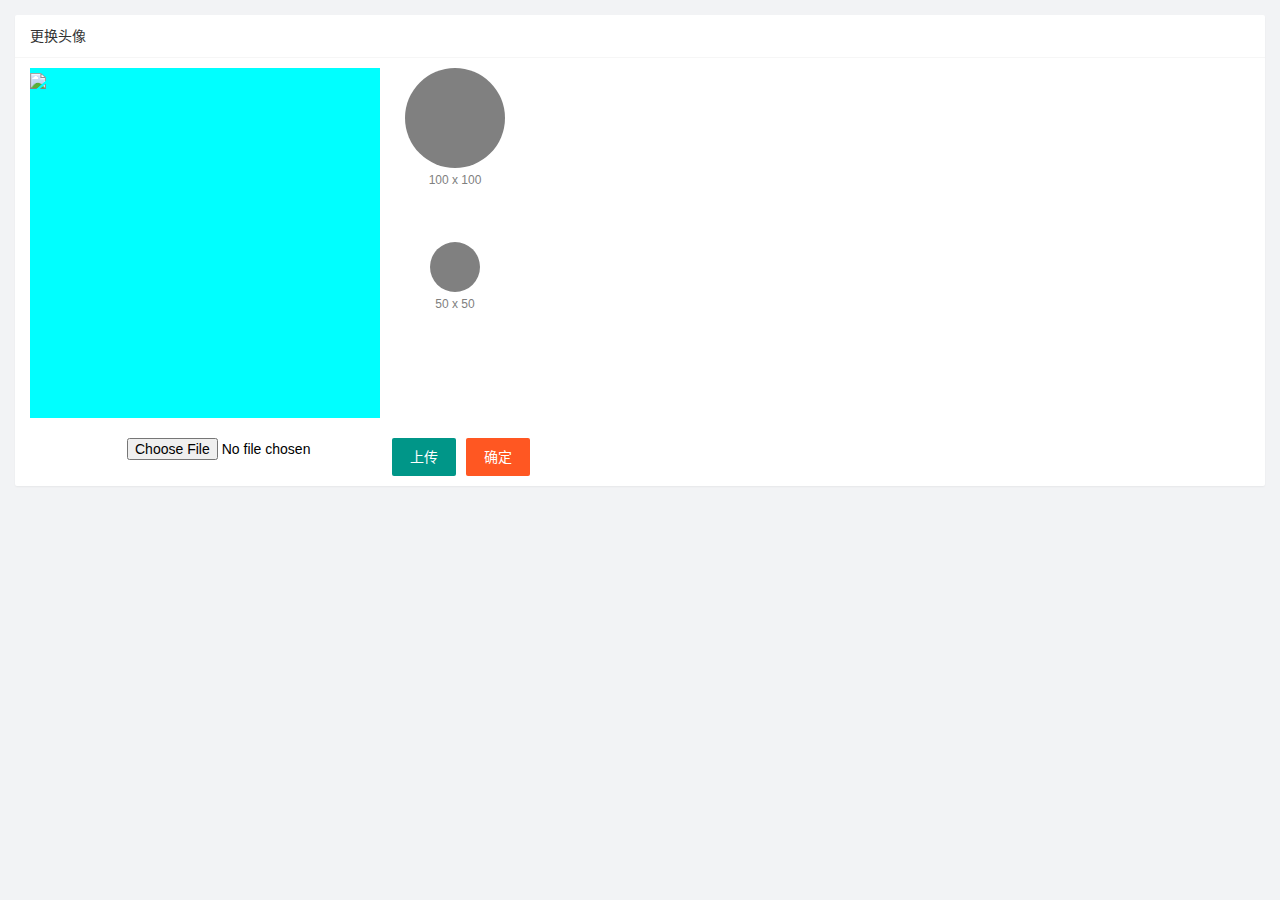
==== user/user_avatar.html @ 334350f1 "个人中心完成" ====
<!DOCTYPE html>
<html lang="zh-CN">

<head>
    <meta charset="UTF-8">
    <meta name="viewport" content="width=device-width, initial-scale=1.0">
    <title>Document</title>
    <link rel="stylesheet" href="/assets/lib/cropper/cropper.css" />
    <link rel="stylesheet" href="/assets/lib/layui/css/layui.css">
    <link rel="stylesheet" href="/assets/css/user/user_avatar.css">
</head>

<body>
    <div class="layui-card">
        <div class="layui-card-header">更换头像</div>
        <div class="layui-card-body">
            <!-- 第一行的图片裁剪和预览区域 -->
            <div class="row1">
                <!-- 图片裁剪区域 -->
                <div class="cropper-box">
                    <!-- 这个 img 标签很重要，将来会把它初始化为裁剪区域 -->
                    <img id="image" src="newImgURL" />
                </div>
                <!-- 图片的预览区域 -->
                <div class="preview-box">
                    <div>
                        <!-- 宽高为 100px 的预览区域 -->
                        <div class="img-preview w100"></div>
                        <p class="size">100 x 100</p>
                    </div>
                    <div>
                        <!-- 宽高为 50px 的预览区域 -->
                        <div class="img-preview w50"></div>
                        <p class="size">50 x 50</p>
                    </div>
                </div>
            </div>

            <!-- 第二行的按钮区域 -->
            <div class="row2">
                <!--  -->
                <input type="file" id='file' accept="image/png,image/jpeg">
                <button id="btnChooseImage" type="button" class="layui-btn">上传</button>
                <button id="btnUpload" type="button" class="layui-btn layui-btn-danger">确定</button>
            </div>
        </div>
    </div>
</body>
<script src="/assets/lib/layui/layui.all.js"></script>
<script src="/assets/lib/jquery.js"></script>
<script src="/assets/lib/cropper/Cropper.js"></script>
<script src="/assets/lib/cropper/jquery-cropper.js"></script>
<script src="/assets/js/baseAPI.js"></script>
<script src="/assets/js/user/user_avatar.js"></script>

</html>
---- assets/lib/cropper/cropper.css ----
/*!
 * Cropper.js v1.5.6
 * https://fengyuanchen.github.io/cropperjs
 *
 * Copyright 2015-present Chen Fengyuan
 * Released under the MIT license
 *
 * Date: 2019-10-04T04:33:44.164Z
 */

.cropper-container {
  direction: ltr;
  font-size: 0;
  line-height: 0;
  position: relative;
  -ms-touch-action: none;
  touch-action: none;
  -webkit-user-select: none;
  -moz-user-select: none;
  -ms-user-select: none;
  user-select: none;
}

.cropper-container img {
  display: block;
  height: 100%;
  image-orientation: 0deg;
  max-height: none !important;
  max-width: none !important;
  min-height: 0 !important;
  min-width: 0 !important;
  width: 100%;
}

.cropper-wrap-box,
.cropper-canvas,
.cropper-drag-box,
.cropper-crop-box,
.cropper-modal {
  bottom: 0;
  left: 0;
  position: absolute;
  right: 0;
  top: 0;
}

.cropper-wrap-box,
.cropper-canvas {
  overflow: hidden;
}

.cropper-drag-box {
  background-color: #fff;
  opacity: 0;
}

.cropper-modal {
  background-color: #000;
  opacity: 0.5;
}

.cropper-view-box {
  display: block;
  height: 100%;
  outline: 1px solid #39f;
  outline-color: rgba(51, 153, 255, 0.75);
  overflow: hidden;
  width: 100%;
}

.cropper-dashed {
  border: 0 dashed #eee;
  display: block;
  opacity: 0.5;
  position: absolute;
}

.cropper-dashed.dashed-h {
  border-bottom-width: 1px;
  border-top-width: 1px;
  height: calc(100% / 3);
  left: 0;
  top: calc(100% / 3);
  width: 100%;
}

.cropper-dashed.dashed-v {
  border-left-width: 1px;
  border-right-width: 1px;
  height: 100%;
  left: calc(100% / 3);
  top: 0;
  width: calc(100% / 3);
}

.cropper-center {
  display: block;
  height: 0;
  left: 50%;
  opacity: 0.75;
  position: absolute;
  top: 50%;
  width: 0;
}

.cropper-center::before,
.cropper-center::after {
  background-color: #eee;
  content: ' ';
  display: block;
  position: absolute;
}

.cropper-center::before {
  height: 1px;
  left: -3px;
  top: 0;
  width: 7px;
}

.cropper-center::after {
  height: 7px;
  left: 0;
  top: -3px;
  width: 1px;
}

.cropper-face,
.cropper-line,
.cropper-point {
  display: block;
  height: 100%;
  opacity: 0.1;
  position: absolute;
  width: 100%;
}

.cropper-face {
  background-color: #fff;
  left: 0;
  top: 0;
}

.cropper-line {
  background-color: #39f;
}

.cropper-line.line-e {
  cursor: ew-resize;
  right: -3px;
  top: 0;
  width: 5px;
}

.cropper-line.line-n {
  cursor: ns-resize;
  height: 5px;
  left: 0;
  top: -3px;
}

.cropper-line.line-w {
  cursor: ew-resize;
  left: -3px;
  top: 0;
  width: 5px;
}

.cropper-line.line-s {
  bottom: -3px;
  cursor: ns-resize;
  height: 5px;
  left: 0;
}

.cropper-point {
  background-color: #39f;
  height: 5px;
  opacity: 0.75;
  width: 5px;
}

.cropper-point.point-e {
  cursor: ew-resize;
  margin-top: -3px;
  right: -3px;
  top: 50%;
}

.cropper-point.point-n {
  cursor: ns-resize;
  left: 50%;
  margin-left: -3px;
  top: -3px;
}

.cropper-point.point-w {
  cursor: ew-resize;
  left: -3px;
  margin-top: -3px;
  top: 50%;
}

.cropper-point.point-s {
  bottom: -3px;
  cursor: s-resize;
  left: 50%;
  margin-left: -3px;
}

.cropper-point.point-ne {
  cursor: nesw-resize;
  right: -3px;
  top: -3px;
}

.cropper-point.point-nw {
  cursor: nwse-resize;
  left: -3px;
  top: -3px;
}

.cropper-point.point-sw {
  bottom: -3px;
  cursor: nesw-resize;
  left: -3px;
}

.cropper-point.point-se {
  bottom: -3px;
  cursor: nwse-resize;
  height: 20px;
  opacity: 1;
  right: -3px;
  width: 20px;
}

@media (min-width: 768px) {
  .cropper-point.point-se {
    height: 15px;
    width: 15px;
  }
}

@media (min-width: 992px) {
  .cropper-point.point-se {
    height: 10px;
    width: 10px;
  }
}

@media (min-width: 1200px) {
  .cropper-point.point-se {
    height: 5px;
    opacity: 0.75;
    width: 5px;
  }
}

.cropper-point.point-se::before {
  background-color: #39f;
  bottom: -50%;
  content: ' ';
  display: block;
  height: 200%;
  opacity: 0;
  position: absolute;
  right: -50%;
  width: 200%;
}

.cropper-invisible {
  opacity: 0;
}

.cropper-bg {
  background-image: url('[data-uri]');
}

.cropper-hide {
  display: block;
  height: 0;
  position: absolute;
  width: 0;
}

.cropper-hidden {
  display: none !important;
}

.cropper-move {
  cursor: move;
}

.cropper-crop {
  cursor: crosshair;
}

.cropper-disabled .cropper-drag-box,
.cropper-disabled .cropper-face,
.cropper-disabled .cropper-line,
.cropper-disabled .cropper-point {
  cursor: not-allowed;
}
---- assets/lib/layui/css/layui.css ----
/** layui-v2.5.5 MIT License By https://www.layui.com */
 .layui-inline,img{display:inline-block;vertical-align:middle}h1,h2,h3,h4,h5,h6{font-weight:400}.layui-edge,.layui-header,.layui-inline,.layui-main{position:relative}.layui-body,.layui-edge,.layui-elip{overflow:hidden}.layui-btn,.layui-edge,.layui-inline,img{vertical-align:middle}.layui-btn,.layui-disabled,.layui-icon,.layui-unselect{-moz-user-select:none;-webkit-user-select:none;-ms-user-select:none}.layui-elip,.layui-form-checkbox span,.layui-form-pane .layui-form-label{text-overflow:ellipsis;white-space:nowrap}.layui-breadcrumb,.layui-tree-btnGroup{visibility:hidden}blockquote,body,button,dd,div,dl,dt,form,h1,h2,h3,h4,h5,h6,input,li,ol,p,pre,td,textarea,th,ul{margin:0;padding:0;-webkit-tap-highlight-color:rgba(0,0,0,0)}a:active,a:hover{outline:0}img{border:none}li{list-style:none}table{border-collapse:collapse;border-spacing:0}h4,h5,h6{font-size:100%}button,input,optgroup,option,select,textarea{font-family:inherit;font-size:inherit;font-style:inherit;font-weight:inherit;outline:0}pre{white-space:pre-wrap;white-space:-moz-pre-wrap;white-space:-pre-wrap;white-space:-o-pre-wrap;word-wrap:break-word}body{line-height:24px;font:14px Helvetica Neue,Helvetica,PingFang SC,Tahoma,Arial,sans-serif}hr{height:1px;margin:10px 0;border:0;clear:both}a{color:#333;text-decoration:none}a:hover{color:#777}a cite{font-style:normal;*cursor:pointer}.layui-border-box,.layui-border-box *{box-sizing:border-box}.layui-box,.layui-box *{box-sizing:content-box}.layui-clear{clear:both;*zoom:1}.layui-clear:after{content:'\20';clear:both;*zoom:1;display:block;height:0}.layui-inline{*display:inline;*zoom:1}.layui-edge{display:inline-block;width:0;height:0;border-width:6px;border-style:dashed;border-color:transparent}.layui-edge-top{top:-4px;border-bottom-color:#999;border-bottom-style:solid}.layui-edge-right{border-left-color:#999;border-left-style:solid}.layui-edge-bottom{top:2px;border-top-color:#999;border-top-style:solid}.layui-edge-left{border-right-color:#999;border-right-style:solid}.layui-disabled,.layui-disabled:hover{color:#d2d2d2!important;cursor:not-allowed!important}.layui-circle{border-radius:100%}.layui-show{display:block!important}.layui-hide{display:none!important}@font-face{font-family:layui-icon;src:url(../font/iconfont.eot?v=250);src:url(../font/iconfont.eot?v=250#iefix) format('embedded-opentype'),url(../font/iconfont.woff2?v=250) format('woff2'),url(../font/iconfont.woff?v=250) format('woff'),url(../font/iconfont.ttf?v=250) format('truetype'),url(../font/iconfont.svg?v=250#layui-icon) format('svg')}.layui-icon{font-family:layui-icon!important;font-size:16px;font-style:normal;-webkit-font-smoothing:antialiased;-moz-osx-font-smoothing:grayscale}.layui-icon-reply-fill:before{content:"\e611"}.layui-icon-set-fill:before{content:"\e614"}.layui-icon-menu-fill:before{content:"\e60f"}.layui-icon-search:before{content:"\e615"}.layui-icon-share:before{content:"\e641"}.layui-icon-set-sm:before{content:"\e620"}.layui-icon-engine:before{content:"\e628"}.layui-icon-close:before{content:"\1006"}.layui-icon-close-fill:before{content:"\1007"}.layui-icon-chart-screen:before{content:"\e629"}.layui-icon-star:before{content:"\e600"}.layui-icon-circle-dot:before{content:"\e617"}.layui-icon-chat:before{content:"\e606"}.layui-icon-release:before{content:"\e609"}.layui-icon-list:before{content:"\e60a"}.layui-icon-chart:before{content:"\e62c"}.layui-icon-ok-circle:before{content:"\1005"}.layui-icon-layim-theme:before{content:"\e61b"}.layui-icon-table:before{content:"\e62d"}.layui-icon-right:before{content:"\e602"}.layui-icon-left:before{content:"\e603"}.layui-icon-cart-simple:before{content:"\e698"}.layui-icon-face-cry:before{content:"\e69c"}.layui-icon-face-smile:before{content:"\e6af"}.layui-icon-survey:before{content:"\e6b2"}.layui-icon-tree:before{content:"\e62e"}.layui-icon-upload-circle:before{content:"\e62f"}.layui-icon-add-circle:before{content:"\e61f"}.layui-icon-download-circle:before{content:"\e601"}.layui-icon-templeate-1:before{content:"\e630"}.layui-icon-util:before{content:"\e631"}.layui-icon-face-surprised:before{content:"\e664"}.layui-icon-edit:before{content:"\e642"}.layui-icon-speaker:before{content:"\e645"}.layui-icon-down:before{content:"\e61a"}.layui-icon-file:before{content:"\e621"}.layui-icon-layouts:before{content:"\e632"}.layui-icon-rate-half:before{content:"\e6c9"}.layui-icon-add-circle-fine:before{content:"\e608"}.layui-icon-prev-circle:before{content:"\e633"}.layui-icon-read:before{content:"\e705"}.layui-icon-404:before{content:"\e61c"}.layui-icon-carousel:before{content:"\e634"}.layui-icon-help:before{content:"\e607"}.layui-icon-code-circle:before{content:"\e635"}.layui-icon-water:before{content:"\e636"}.layui-icon-username:before{content:"\e66f"}.layui-icon-find-fill:before{content:"\e670"}.layui-icon-about:before{content:"\e60b"}.layui-icon-location:before{content:"\e715"}.layui-icon-up:before{content:"\e619"}.layui-icon-pause:before{content:"\e651"}.layui-icon-date:before{content:"\e637"}.layui-icon-layim-uploadfile:before{content:"\e61d"}.layui-icon-delete:before{content:"\e640"}.layui-icon-play:before{content:"\e652"}.layui-icon-top:before{content:"\e604"}.layui-icon-friends:before{content:"\e612"}.layui-icon-refresh-3:before{content:"\e9aa"}.layui-icon-ok:before{content:"\e605"}.layui-icon-layer:before{content:"\e638"}.layui-icon-face-smile-fine:before{content:"\e60c"}.layui-icon-dollar:before{content:"\e659"}.layui-icon-group:before{content:"\e613"}.layui-icon-layim-download:before{content:"\e61e"}.layui-icon-picture-fine:before{content:"\e60d"}.layui-icon-link:before{content:"\e64c"}.layui-icon-diamond:before{content:"\e735"}.layui-icon-log:before{content:"\e60e"}.layui-icon-rate-solid:before{content:"\e67a"}.layui-icon-fonts-del:before{content:"\e64f"}.layui-icon-unlink:before{content:"\e64d"}.layui-icon-fonts-clear:before{content:"\e639"}.layui-icon-triangle-r:before{content:"\e623"}.layui-icon-circle:before{content:"\e63f"}.layui-icon-radio:before{content:"\e643"}.layui-icon-align-center:before{content:"\e647"}.layui-icon-align-right:before{content:"\e648"}.layui-icon-align-left:before{content:"\e649"}.layui-icon-loading-1:before{content:"\e63e"}.layui-icon-return:before{content:"\e65c"}.layui-icon-fonts-strong:before{content:"\e62b"}.layui-icon-upload:before{content:"\e67c"}.layui-icon-dialogue:before{content:"\e63a"}.layui-icon-video:before{content:"\e6ed"}.layui-icon-headset:before{content:"\e6fc"}.layui-icon-cellphone-fine:before{content:"\e63b"}.layui-icon-add-1:before{content:"\e654"}.layui-icon-face-smile-b:before{content:"\e650"}.layui-icon-fonts-html:before{content:"\e64b"}.layui-icon-form:before{content:"\e63c"}.layui-icon-cart:before{content:"\e657"}.layui-icon-camera-fill:before{content:"\e65d"}.layui-icon-tabs:before{content:"\e62a"}.layui-icon-fonts-code:before{content:"\e64e"}.layui-icon-fire:before{content:"\e756"}.layui-icon-set:before{content:"\e716"}.layui-icon-fonts-u:before{content:"\e646"}.layui-icon-triangle-d:before{content:"\e625"}.layui-icon-tips:before{content:"\e702"}.layui-icon-picture:before{content:"\e64a"}.layui-icon-more-vertical:before{content:"\e671"}.layui-icon-flag:before{content:"\e66c"}.layui-icon-loading:before{content:"\e63d"}.layui-icon-fonts-i:before{content:"\e644"}.layui-icon-refresh-1:before{content:"\e666"}.layui-icon-rmb:before{content:"\e65e"}.layui-icon-home:before{content:"\e68e"}.layui-icon-user:before{content:"\e770"}.layui-icon-notice:before{content:"\e667"}.layui-icon-login-weibo:before{content:"\e675"}.layui-icon-voice:before{content:"\e688"}.layui-icon-upload-drag:before{content:"\e681"}.layui-icon-login-qq:before{content:"\e676"}.layui-icon-snowflake:before{content:"\e6b1"}.layui-icon-file-b:before{content:"\e655"}.layui-icon-template:before{content:"\e663"}.layui-icon-auz:before{content:"\e672"}.layui-icon-console:before{content:"\e665"}.layui-icon-app:before{content:"\e653"}.layui-icon-prev:before{content:"\e65a"}.layui-icon-website:before{content:"\e7ae"}.layui-icon-next:before{content:"\e65b"}.layui-icon-component:before{content:"\e857"}.layui-icon-more:before{content:"\e65f"}.layui-icon-login-wechat:before{content:"\e677"}.layui-icon-shrink-right:before{content:"\e668"}.layui-icon-spread-left:before{content:"\e66b"}.layui-icon-camera:before{content:"\e660"}.layui-icon-note:before{content:"\e66e"}.layui-icon-refresh:before{content:"\e669"}.layui-icon-female:before{content:"\e661"}.layui-icon-male:before{content:"\e662"}.layui-icon-password:before{content:"\e673"}.layui-icon-senior:before{content:"\e674"}.layui-icon-theme:before{content:"\e66a"}.layui-icon-tread:before{content:"\e6c5"}.layui-icon-praise:before{content:"\e6c6"}.layui-icon-star-fill:before{content:"\e658"}.layui-icon-rate:before{content:"\e67b"}.layui-icon-template-1:before{content:"\e656"}.layui-icon-vercode:before{content:"\e679"}.layui-icon-cellphone:before{content:"\e678"}.layui-icon-screen-full:before{content:"\e622"}.layui-icon-screen-restore:before{content:"\e758"}.layui-icon-cols:before{content:"\e610"}.layui-icon-export:before{content:"\e67d"}.layui-icon-print:before{content:"\e66d"}.layui-icon-slider:before{content:"\e714"}.layui-icon-addition:before{content:"\e624"}.layui-icon-subtraction:before{content:"\e67e"}.layui-icon-service:before{content:"\e626"}.layui-icon-transfer:before{content:"\e691"}.layui-main{width:1140px;margin:0 auto}.layui-header{z-index:1000;height:60px}.layui-header a:hover{transition:all .5s;-webkit-transition:all .5s}.layui-side{position:fixed;left:0;top:0;bottom:0;z-index:999;width:200px;overflow-x:hidden}.layui-side-scroll{position:relative;width:220px;height:100%;overflow-x:hidden}.layui-body{position:absolute;left:200px;right:0;top:0;bottom:0;z-index:998;width:auto;overflow-y:auto;box-sizing:border-box}.layui-layout-body{overflow:hidden}.layui-layout-admin .layui-header{background-color:#23262E}.layui-layout-admin .layui-side{top:60px;width:200px;overflow-x:hidden}.layui-layout-admin .layui-body{position:fixed;top:60px;bottom:44px}.layui-layout-admin .layui-main{width:auto;margin:0 15px}.layui-layout-admin .layui-footer{position:fixed;left:200px;right:0;bottom:0;height:44px;line-height:44px;padding:0 15px;background-color:#eee}.layui-layout-admin .layui-logo{position:absolute;left:0;top:0;width:200px;height:100%;line-height:60px;text-align:center;color:#009688;font-size:16px}.layui-layout-admin .layui-header .layui-nav{background:0 0}.layui-layout-left{position:absolute!important;left:200px;top:0}.layui-layout-right{position:absolute!important;right:0;top:0}.layui-container{position:relative;margin:0 auto;padding:0 15px;box-sizing:border-box}.layui-fluid{position:relative;margin:0 auto;padding:0 15px}.layui-row:after,.layui-row:before{content:'';display:block;clear:both}.layui-col-lg1,.layui-col-lg10,.layui-col-lg11,.layui-col-lg12,.layui-col-lg2,.layui-col-lg3,.layui-col-lg4,.layui-col-lg5,.layui-col-lg6,.layui-col-lg7,.layui-col-lg8,.layui-col-lg9,.layui-col-md1,.layui-col-md10,.layui-col-md11,.layui-col-md12,.layui-col-md2,.layui-col-md3,.layui-col-md4,.layui-col-md5,.layui-col-md6,.layui-col-md7,.layui-col-md8,.layui-col-md9,.layui-col-sm1,.layui-col-sm10,.layui-col-sm11,.layui-col-sm12,.layui-col-sm2,.layui-col-sm3,.layui-col-sm4,.layui-col-sm5,.layui-col-sm6,.layui-col-sm7,.layui-col-sm8,.layui-col-sm9,.layui-col-xs1,.layui-col-xs10,.layui-col-xs11,.layui-col-xs12,.layui-col-xs2,.layui-col-xs3,.layui-col-xs4,.layui-col-xs5,.layui-col-xs6,.layui-col-xs7,.layui-col-xs8,.layui-col-xs9{position:relative;display:block;box-sizing:border-box}.layui-col-xs1,.layui-col-xs10,.layui-col-xs11,.layui-col-xs12,.layui-col-xs2,.layui-col-xs3,.layui-col-xs4,.layui-col-xs5,.layui-col-xs6,.layui-col-xs7,.layui-col-xs8,.layui-col-xs9{float:left}.layui-col-xs1{width:8.33333333%}.layui-col-xs2{width:16.66666667%}.layui-col-xs3{width:25%}.layui-col-xs4{width:33.33333333%}.layui-col-xs5{width:41.66666667%}.layui-col-xs6{width:50%}.layui-col-xs7{width:58.33333333%}.layui-col-xs8{width:66.66666667%}.layui-col-xs9{width:75%}.layui-col-xs10{width:83.33333333%}.layui-col-xs11{width:91.66666667%}.layui-col-xs12{width:100%}.layui-col-xs-offset1{margin-left:8.33333333%}.layui-col-xs-offset2{margin-left:16.66666667%}.layui-col-xs-offset3{margin-left:25%}.layui-col-xs-offset4{margin-left:33.33333333%}.layui-col-xs-offset5{margin-left:41.66666667%}.layui-col-xs-offset6{margin-left:50%}.layui-col-xs-offset7{margin-left:58.33333333%}.layui-col-xs-offset8{margin-left:66.66666667%}.layui-col-xs-offset9{margin-left:75%}.layui-col-xs-offset10{margin-left:83.33333333%}.layui-col-xs-offset11{margin-left:91.66666667%}.layui-col-xs-offset12{margin-left:100%}@media screen and (max-width:768px){.layui-hide-xs{display:none!important}.layui-show-xs-block{display:block!important}.layui-show-xs-inline{display:inline!important}.layui-show-xs-inline-block{display:inline-block!important}}@media screen and (min-width:768px){.layui-container{width:750px}.layui-hide-sm{display:none!important}.layui-show-sm-block{display:block!important}.layui-show-sm-inline{display:inline!important}.layui-show-sm-inline-block{display:inline-block!important}.layui-col-sm1,.layui-col-sm10,.layui-col-sm11,.layui-col-sm12,.layui-col-sm2,.layui-col-sm3,.layui-col-sm4,.layui-col-sm5,.layui-col-sm6,.layui-col-sm7,.layui-col-sm8,.layui-col-sm9{float:left}.layui-col-sm1{width:8.33333333%}.layui-col-sm2{width:16.66666667%}.layui-col-sm3{width:25%}.layui-col-sm4{width:33.33333333%}.layui-col-sm5{width:41.66666667%}.layui-col-sm6{width:50%}.layui-col-sm7{width:58.33333333%}.layui-col-sm8{width:66.66666667%}.layui-col-sm9{width:75%}.layui-col-sm10{width:83.33333333%}.layui-col-sm11{width:91.66666667%}.layui-col-sm12{width:100%}.layui-col-sm-offset1{margin-left:8.33333333%}.layui-col-sm-offset2{margin-left:16.66666667%}.layui-col-sm-offset3{margin-left:25%}.layui-col-sm-offset4{margin-left:33.33333333%}.layui-col-sm-offset5{margin-left:41.66666667%}.layui-col-sm-offset6{margin-left:50%}.layui-col-sm-offset7{margin-left:58.33333333%}.layui-col-sm-offset8{margin-left:66.66666667%}.layui-col-sm-offset9{margin-left:75%}.layui-col-sm-offset10{margin-left:83.33333333%}.layui-col-sm-offset11{margin-left:91.66666667%}.layui-col-sm-offset12{margin-left:100%}}@media screen and (min-width:992px){.layui-container{width:970px}.layui-hide-md{display:none!important}.layui-show-md-block{display:block!important}.layui-show-md-inline{display:inline!important}.layui-show-md-inline-block{display:inline-block!important}.layui-col-md1,.layui-col-md10,.layui-col-md11,.layui-col-md12,.layui-col-md2,.layui-col-md3,.layui-col-md4,.layui-col-md5,.layui-col-md6,.layui-col-md7,.layui-col-md8,.layui-col-md9{float:left}.layui-col-md1{width:8.33333333%}.layui-col-md2{width:16.66666667%}.layui-col-md3{width:25%}.layui-col-md4{width:33.33333333%}.layui-col-md5{width:41.66666667%}.layui-col-md6{width:50%}.layui-col-md7{width:58.33333333%}.layui-col-md8{width:66.66666667%}.layui-col-md9{width:75%}.layui-col-md10{width:83.33333333%}.layui-col-md11{width:91.66666667%}.layui-col-md12{width:100%}.layui-col-md-offset1{margin-left:8.33333333%}.layui-col-md-offset2{margin-left:16.66666667%}.layui-col-md-offset3{margin-left:25%}.layui-col-md-offset4{margin-left:33.33333333%}.layui-col-md-offset5{margin-left:41.66666667%}.layui-col-md-offset6{margin-left:50%}.layui-col-md-offset7{margin-left:58.33333333%}.layui-col-md-offset8{margin-left:66.66666667%}.layui-col-md-offset9{margin-left:75%}.layui-col-md-offset10{margin-left:83.33333333%}.layui-col-md-offset11{margin-left:91.66666667%}.layui-col-md-offset12{margin-left:100%}}@media screen and (min-width:1200px){.layui-container{width:1170px}.layui-hide-lg{display:none!important}.layui-show-lg-block{display:block!important}.layui-show-lg-inline{display:inline!important}.layui-show-lg-inline-block{display:inline-block!important}.layui-col-lg1,.layui-col-lg10,.layui-col-lg11,.layui-col-lg12,.layui-col-lg2,.layui-col-lg3,.layui-col-lg4,.layui-col-lg5,.layui-col-lg6,.layui-col-lg7,.layui-col-lg8,.layui-col-lg9{float:left}.layui-col-lg1{width:8.33333333%}.layui-col-lg2{width:16.66666667%}.layui-col-lg3{width:25%}.layui-col-lg4{width:33.33333333%}.layui-col-lg5{width:41.66666667%}.layui-col-lg6{width:50%}.layui-col-lg7{width:58.33333333%}.layui-col-lg8{width:66.66666667%}.layui-col-lg9{width:75%}.layui-col-lg10{width:83.33333333%}.layui-col-lg11{width:91.66666667%}.layui-col-lg12{width:100%}.layui-col-lg-offset1{margin-left:8.33333333%}.layui-col-lg-offset2{margin-left:16.66666667%}.layui-col-lg-offset3{margin-left:25%}.layui-col-lg-offset4{margin-left:33.33333333%}.layui-col-lg-offset5{margin-left:41.66666667%}.layui-col-lg-offset6{margin-left:50%}.layui-col-lg-offset7{margin-left:58.33333333%}.layui-col-lg-offset8{margin-left:66.66666667%}.layui-col-lg-offset9{margin-left:75%}.layui-col-lg-offset10{margin-left:83.33333333%}.layui-col-lg-offset11{margin-left:91.66666667%}.layui-col-lg-offset12{margin-left:100%}}.layui-col-space1{margin:-.5px}.layui-col-space1>*{padding:.5px}.layui-col-space3{margin:-1.5px}.layui-col-space3>*{padding:1.5px}.layui-col-space5{margin:-2.5px}.layui-col-space5>*{padding:2.5px}.layui-col-space8{margin:-3.5px}.layui-col-space8>*{padding:3.5px}.layui-col-space10{margin:-5px}.layui-col-space10>*{padding:5px}.layui-col-space12{margin:-6px}.layui-col-space12>*{padding:6px}.layui-col-space15{margin:-7.5px}.layui-col-space15>*{padding:7.5px}.layui-col-space18{margin:-9px}.layui-col-space18>*{padding:9px}.layui-col-space20{margin:-10px}.layui-col-space20>*{padding:10px}.layui-col-space22{margin:-11px}.layui-col-space22>*{padding:11px}.layui-col-space25{margin:-12.5px}.layui-col-space25>*{padding:12.5px}.layui-col-space30{margin:-15px}.layui-col-space30>*{padding:15px}.layui-btn,.layui-input,.layui-select,.layui-textarea,.layui-upload-button{outline:0;-webkit-appearance:none;transition:all .3s;-webkit-transition:all .3s;box-sizing:border-box}.layui-elem-quote{margin-bottom:10px;padding:15px;line-height:22px;border-left:5px solid #009688;border-radius:0 2px 2px 0;background-color:#f2f2f2}.layui-quote-nm{border-style:solid;border-width:1px 1px 1px 5px;background:0 0}.layui-elem-field{margin-bottom:10px;padding:0;border-width:1px;border-style:solid}.layui-elem-field legend{margin-left:20px;padding:0 10px;font-size:20px;font-weight:300}.layui-field-title{margin:10px 0 20px;border-width:1px 0 0}.layui-field-box{padding:10px 15px}.layui-field-title .layui-field-box{padding:10px 0}.layui-progress{position:relative;height:6px;border-radius:20px;background-color:#e2e2e2}.layui-progress-bar{position:absolute;left:0;top:0;width:0;max-width:100%;height:6px;border-radius:20px;text-align:right;background-color:#5FB878;transition:all .3s;-webkit-transition:all .3s}.layui-progress-big,.layui-progress-big .layui-progress-bar{height:18px;line-height:18px}.layui-progress-text{position:relative;top:-20px;line-height:18px;font-size:12px;color:#666}.layui-progress-big .layui-progress-text{position:static;padding:0 10px;color:#fff}.layui-collapse{border-width:1px;border-style:solid;border-radius:2px}.layui-colla-content,.layui-colla-item{border-top-width:1px;border-top-style:solid}.layui-colla-item:first-child{border-top:none}.layui-colla-title{position:relative;height:42px;line-height:42px;padding:0 15px 0 35px;color:#333;background-color:#f2f2f2;cursor:pointer;font-size:14px;overflow:hidden}.layui-colla-content{display:none;padding:10px 15px;line-height:22px;color:#666}.layui-colla-icon{position:absolute;left:15px;top:0;font-size:14px}.layui-card{margin-bottom:15px;border-radius:2px;background-color:#fff;box-shadow:0 1px 2px 0 rgba(0,0,0,.05)}.layui-card:last-child{margin-bottom:0}.layui-card-header{position:relative;height:42px;line-height:42px;padding:0 15px;border-bottom:1px solid #f6f6f6;color:#333;border-radius:2px 2px 0 0;font-size:14px}.layui-bg-black,.layui-bg-blue,.layui-bg-cyan,.layui-bg-green,.layui-bg-orange,.layui-bg-red{color:#fff!important}.layui-card-body{position:relative;padding:10px 15px;line-height:24px}.layui-card-body[pad15]{padding:15px}.layui-card-body[pad20]{padding:20px}.layui-card-body .layui-table{margin:5px 0}.layui-card .layui-tab{margin:0}.layui-panel-window{position:relative;padding:15px;border-radius:0;border-top:5px solid #E6E6E6;background-color:#fff}.layui-auxiliar-moving{position:fixed;left:0;right:0;top:0;bottom:0;width:100%;height:100%;background:0 0;z-index:9999999999}.layui-form-label,.layui-form-mid,.layui-form-select,.layui-input-block,.layui-input-inline,.layui-textarea{position:relative}.layui-bg-red{background-color:#FF5722!important}.layui-bg-orange{background-color:#FFB800!important}.layui-bg-green{background-color:#009688!important}.layui-bg-cyan{background-color:#2F4056!important}.layui-bg-blue{background-color:#1E9FFF!important}.layui-bg-black{background-color:#393D49!important}.layui-bg-gray{background-color:#eee!important;color:#666!important}.layui-badge-rim,.layui-colla-content,.layui-colla-item,.layui-collapse,.layui-elem-field,.layui-form-pane .layui-form-item[pane],.layui-form-pane .layui-form-label,.layui-input,.layui-layedit,.layui-layedit-tool,.layui-quote-nm,.layui-select,.layui-tab-bar,.layui-tab-card,.layui-tab-title,.layui-tab-title .layui-this:after,.layui-textarea{border-color:#e6e6e6}.layui-timeline-item:before,hr{background-color:#e6e6e6}.layui-text{line-height:22px;font-size:14px;color:#666}.layui-text h1,.layui-text h2,.layui-text h3{font-weight:500;color:#333}.layui-text h1{font-size:30px}.layui-text h2{font-size:24px}.layui-text h3{font-size:18px}.layui-text a:not(.layui-btn){color:#01AAED}.layui-text a:not(.layui-btn):hover{text-decoration:underline}.layui-text ul{padding:5px 0 5px 15px}.layui-text ul li{margin-top:5px;list-style-type:disc}.layui-text em,.layui-word-aux{color:#999!important;padding:0 5px!important}.layui-btn{display:inline-block;height:38px;line-height:38px;padding:0 18px;background-color:#009688;color:#fff;white-space:nowrap;text-align:center;font-size:14px;border:none;border-radius:2px;cursor:pointer}.layui-btn:hover{opacity:.8;filter:alpha(opacity=80);color:#fff}.layui-btn:active{opacity:1;filter:alpha(opacity=100)}.layui-btn+.layui-btn{margin-left:10px}.layui-btn-container{font-size:0}.layui-btn-container .layui-btn{margin-right:10px;margin-bottom:10px}.layui-btn-container .layui-btn+.layui-btn{margin-left:0}.layui-table .layui-btn-container .layui-btn{margin-bottom:9px}.layui-btn-radius{border-radius:100px}.layui-btn .layui-icon{margin-right:3px;font-size:18px;vertical-align:bottom;vertical-align:middle\9}.layui-btn-primary{border:1px solid #C9C9C9;background-color:#fff;color:#555}.layui-btn-primary:hover{border-color:#009688;color:#333}.layui-btn-normal{background-color:#1E9FFF}.layui-btn-warm{background-color:#FFB800}.layui-btn-danger{background-color:#FF5722}.layui-btn-checked{background-color:#5FB878}.layui-btn-disabled,.layui-btn-disabled:active,.layui-btn-disabled:hover{border:1px solid #e6e6e6;background-color:#FBFBFB;color:#C9C9C9;cursor:not-allowed;opacity:1}.layui-btn-lg{height:44px;line-height:44px;padding:0 25px;font-size:16px}.layui-btn-sm{height:30px;line-height:30px;padding:0 10px;font-size:12px}.layui-btn-sm i{font-size:16px!important}.layui-btn-xs{height:22px;line-height:22px;padding:0 5px;font-size:12px}.layui-btn-xs i{font-size:14px!important}.layui-btn-group{display:inline-block;vertical-align:middle;font-size:0}.layui-btn-group .layui-btn{margin-left:0!important;margin-right:0!important;border-left:1px solid rgba(255,255,255,.5);border-radius:0}.layui-btn-group .layui-btn-primary{border-left:none}.layui-btn-group .layui-btn-primary:hover{border-color:#C9C9C9;color:#009688}.layui-btn-group .layui-btn:first-child{border-left:none;border-radius:2px 0 0 2px}.layui-btn-group .layui-btn-primary:first-child{border-left:1px solid #c9c9c9}.layui-btn-group .layui-btn:last-child{border-radius:0 2px 2px 0}.layui-btn-group .layui-btn+.layui-btn{margin-left:0}.layui-btn-group+.layui-btn-group{margin-left:10px}.layui-btn-fluid{width:100%}.layui-input,.layui-select,.layui-textarea{height:38px;line-height:1.3;line-height:38px\9;border-width:1px;border-style:solid;background-color:#fff;border-radius:2px}.layui-input::-webkit-input-placeholder,.layui-select::-webkit-input-placeholder,.layui-textarea::-webkit-input-placeholder{line-height:1.3}.layui-input,.layui-textarea{display:block;width:100%;padding-left:10px}.layui-input:hover,.layui-textarea:hover{border-color:#D2D2D2!important}.layui-input:focus,.layui-textarea:focus{border-color:#C9C9C9!important}.layui-textarea{min-height:100px;height:auto;line-height:20px;padding:6px 10px;resize:vertical}.layui-select{padding:0 10px}.layui-form input[type=checkbox],.layui-form input[type=radio],.layui-form select{display:none}.layui-form [lay-ignore]{display:initial}.layui-form-item{margin-bottom:15px;clear:both;*zoom:1}.layui-form-item:after{content:'\20';clear:both;*zoom:1;display:block;height:0}.layui-form-label{float:left;display:block;padding:9px 15px;width:80px;font-weight:400;line-height:20px;text-align:right}.layui-form-label-col{display:block;float:none;padding:9px 0;line-height:20px;text-align:left}.layui-form-item .layui-inline{margin-bottom:5px;margin-right:10px}.layui-input-block{margin-left:110px;min-height:36px}.layui-input-inline{display:inline-block;vertical-align:middle}.layui-form-item .layui-input-inline{float:left;width:190px;margin-right:10px}.layui-form-text .layui-input-inline{width:auto}.layui-form-mid{float:left;display:block;padding:9px 0!important;line-height:20px;margin-right:10px}.layui-form-danger+.layui-form-select .layui-input,.layui-form-danger:focus{border-color:#FF5722!important}.layui-form-select .layui-input{padding-right:30px;cursor:pointer}.layui-form-select .layui-edge{position:absolute;right:10px;top:50%;margin-top:-3px;cursor:pointer;border-width:6px;border-top-color:#c2c2c2;border-top-style:solid;transition:all .3s;-webkit-transition:all .3s}.layui-form-select dl{display:none;position:absolute;left:0;top:42px;padding:5px 0;z-index:899;min-width:100%;border:1px solid #d2d2d2;max-height:300px;overflow-y:auto;background-color:#fff;border-radius:2px;box-shadow:0 2px 4px rgba(0,0,0,.12);box-sizing:border-box}.layui-form-select dl dd,.layui-form-select dl dt{padding:0 10px;line-height:36px;white-space:nowrap;overflow:hidden;text-overflow:ellipsis}.layui-form-select dl dt{font-size:12px;color:#999}.layui-form-select dl dd{cursor:pointer}.layui-form-select dl dd:hover{background-color:#f2f2f2;-webkit-transition:.5s all;transition:.5s all}.layui-form-select .layui-select-group dd{padding-left:20px}.layui-form-select dl dd.layui-select-tips{padding-left:10px!important;color:#999}.layui-form-select dl dd.layui-this{background-color:#5FB878;color:#fff}.layui-form-checkbox,.layui-form-select dl dd.layui-disabled{background-color:#fff}.layui-form-selected dl{display:block}.layui-form-checkbox,.layui-form-checkbox *,.layui-form-switch{display:inline-block;vertical-align:middle}.layui-form-selected .layui-edge{margin-top:-9px;-webkit-transform:rotate(180deg);transform:rotate(180deg);margin-top:-3px\9}:root .layui-form-selected .layui-edge{margin-top:-9px\0/IE9}.layui-form-selectup dl{top:auto;bottom:42px}.layui-select-none{margin:5px 0;text-align:center;color:#999}.layui-select-disabled .layui-disabled{border-color:#eee!important}.layui-select-disabled .layui-edge{border-top-color:#d2d2d2}.layui-form-checkbox{position:relative;height:30px;line-height:30px;margin-right:10px;padding-right:30px;cursor:pointer;font-size:0;-webkit-transition:.1s linear;transition:.1s linear;box-sizing:border-box}.layui-form-checkbox span{padding:0 10px;height:100%;font-size:14px;border-radius:2px 0 0 2px;background-color:#d2d2d2;color:#fff;overflow:hidden}.layui-form-checkbox:hover span{background-color:#c2c2c2}.layui-form-checkbox i{position:absolute;right:0;top:0;width:30px;height:28px;border:1px solid #d2d2d2;border-left:none;border-radius:0 2px 2px 0;color:#fff;font-size:20px;text-align:center}.layui-form-checkbox:hover i{border-color:#c2c2c2;color:#c2c2c2}.layui-form-checked,.layui-form-checked:hover{border-color:#5FB878}.layui-form-checked span,.layui-form-checked:hover span{background-color:#5FB878}.layui-form-checked i,.layui-form-checked:hover i{color:#5FB878}.layui-form-item .layui-form-checkbox{margin-top:4px}.layui-form-checkbox[lay-skin=primary]{height:auto!important;line-height:normal!important;min-width:18px;min-height:18px;border:none!important;margin-right:0;padding-left:28px;padding-right:0;background:0 0}.layui-form-checkbox[lay-skin=primary] span{padding-left:0;padding-right:15px;line-height:18px;background:0 0;color:#666}.layui-form-checkbox[lay-skin=primary] i{right:auto;left:0;width:16px;height:16px;line-height:16px;border:1px solid #d2d2d2;font-size:12px;border-radius:2px;background-color:#fff;-webkit-transition:.1s linear;transition:.1s linear}.layui-form-checkbox[lay-skin=primary]:hover i{border-color:#5FB878;color:#fff}.layui-form-checked[lay-skin=primary] i{border-color:#5FB878!important;background-color:#5FB878;color:#fff}.layui-checkbox-disbaled[lay-skin=primary] span{background:0 0!important;color:#c2c2c2}.layui-checkbox-disbaled[lay-skin=primary]:hover i{border-color:#d2d2d2}.layui-form-item .layui-form-checkbox[lay-skin=primary]{margin-top:10px}.layui-form-switch{position:relative;height:22px;line-height:22px;min-width:35px;padding:0 5px;margin-top:8px;border:1px solid #d2d2d2;border-radius:20px;cursor:pointer;background-color:#fff;-webkit-transition:.1s linear;transition:.1s linear}.layui-form-switch i{position:absolute;left:5px;top:3px;width:16px;height:16px;border-radius:20px;background-color:#d2d2d2;-webkit-transition:.1s linear;transition:.1s linear}.layui-form-switch em{position:relative;top:0;width:25px;margin-left:21px;padding:0!important;text-align:center!important;color:#999!important;font-style:normal!important;font-size:12px}.layui-form-onswitch{border-color:#5FB878;background-color:#5FB878}.layui-checkbox-disbaled,.layui-checkbox-disbaled i{border-color:#e2e2e2!important}.layui-form-onswitch i{left:100%;margin-left:-21px;background-color:#fff}.layui-form-onswitch em{margin-left:5px;margin-right:21px;color:#fff!important}.layui-checkbox-disbaled span{background-color:#e2e2e2!important}.layui-checkbox-disbaled:hover i{color:#fff!important}[lay-radio]{display:none}.layui-form-radio,.layui-form-radio *{display:inline-block;vertical-align:middle}.layui-form-radio{line-height:28px;margin:6px 10px 0 0;padding-right:10px;cursor:pointer;font-size:0}.layui-form-radio *{font-size:14px}.layui-form-radio>i{margin-right:8px;font-size:22px;color:#c2c2c2}.layui-form-radio>i:hover,.layui-form-radioed>i{color:#5FB878}.layui-radio-disbaled>i{color:#e2e2e2!important}.layui-form-pane .layui-form-label{width:110px;padding:8px 15px;height:38px;line-height:20px;border-width:1px;border-style:solid;border-radius:2px 0 0 2px;text-align:center;background-color:#FBFBFB;overflow:hidden;box-sizing:border-box}.layui-form-pane .layui-input-inline{margin-left:-1px}.layui-form-pane .layui-input-block{margin-left:110px;left:-1px}.layui-form-pane .layui-input{border-radius:0 2px 2px 0}.layui-form-pane .layui-form-text .layui-form-label{float:none;width:100%;border-radius:2px;box-sizing:border-box;text-align:left}.layui-form-pane .layui-form-text .layui-input-inline{display:block;margin:0;top:-1px;clear:both}.layui-form-pane .layui-form-text .layui-input-block{margin:0;left:0;top:-1px}.layui-form-pane .layui-form-text .layui-textarea{min-height:100px;border-radius:0 0 2px 2px}.layui-form-pane .layui-form-checkbox{margin:4px 0 4px 10px}.layui-form-pane .layui-form-radio,.layui-form-pane .layui-form-switch{margin-top:6px;margin-left:10px}.layui-form-pane .layui-form-item[pane]{position:relative;border-width:1px;border-style:solid}.layui-form-pane .layui-form-item[pane] .layui-form-label{position:absolute;left:0;top:0;height:100%;border-width:0 1px 0 0}.layui-form-pane .layui-form-item[pane] .layui-input-inline{margin-left:110px}@media screen and (max-width:450px){.layui-form-item .layui-form-label{text-overflow:ellipsis;overflow:hidden;white-space:nowrap}.layui-form-item .layui-inline{display:block;margin-right:0;margin-bottom:20px;clear:both}.layui-form-item .layui-inline:after{content:'\20';clear:both;display:block;height:0}.layui-form-item .layui-input-inline{display:block;float:none;left:-3px;width:auto;margin:0 0 10px 112px}.layui-form-item .layui-input-inline+.layui-form-mid{margin-left:110px;top:-5px;padding:0}.layui-form-item .layui-form-checkbox{margin-right:5px;margin-bottom:5px}}.layui-layedit{border-width:1px;border-style:solid;border-radius:2px}.layui-layedit-tool{padding:3px 5px;border-bottom-width:1px;border-bottom-style:solid;font-size:0}.layedit-tool-fixed{position:fixed;top:0;border-top:1px solid #e2e2e2}.layui-layedit-tool .layedit-tool-mid,.layui-layedit-tool .layui-icon{display:inline-block;vertical-align:middle;text-align:center;font-size:14px}.layui-layedit-tool .layui-icon{position:relative;width:32px;height:30px;line-height:30px;margin:3px 5px;color:#777;cursor:pointer;border-radius:2px}.layui-layedit-tool .layui-icon:hover{color:#393D49}.layui-layedit-tool .layui-icon:active{color:#000}.layui-layedit-tool .layedit-tool-active{background-color:#e2e2e2;color:#000}.layui-layedit-tool .layui-disabled,.layui-layedit-tool .layui-disabled:hover{color:#d2d2d2;cursor:not-allowed}.layui-layedit-tool .layedit-tool-mid{width:1px;height:18px;margin:0 10px;background-color:#d2d2d2}.layedit-tool-html{width:50px!important;font-size:30px!important}.layedit-tool-b,.layedit-tool-code,.layedit-tool-help{font-size:16px!important}.layedit-tool-d,.layedit-tool-face,.layedit-tool-image,.layedit-tool-unlink{font-size:18px!important}.layedit-tool-image input{position:absolute;font-size:0;left:0;top:0;width:100%;height:100%;opacity:.01;filter:Alpha(opacity=1);cursor:pointer}.layui-layedit-iframe iframe{display:block;width:100%}#LAY_layedit_code{overflow:hidden}.layui-laypage{display:inline-block;*display:inline;*zoom:1;vertical-align:middle;margin:10px 0;font-size:0}.layui-laypage>a:first-child,.layui-laypage>a:first-child em{border-radius:2px 0 0 2px}.layui-laypage>a:last-child,.layui-laypage>a:last-child em{border-radius:0 2px 2px 0}.layui-laypage>:first-child{margin-left:0!important}.layui-laypage>:last-child{margin-right:0!important}.layui-laypage a,.layui-laypage button,.layui-laypage input,.layui-laypage select,.layui-laypage span{border:1px solid #e2e2e2}.layui-laypage a,.layui-laypage span{display:inline-block;*display:inline;*zoom:1;vertical-align:middle;padding:0 15px;height:28px;line-height:28px;margin:0 -1px 5px 0;background-color:#fff;color:#333;font-size:12px}.layui-flow-more a *,.layui-laypage input,.layui-table-view select[lay-ignore]{display:inline-block}.layui-laypage a:hover{color:#009688}.layui-laypage em{font-style:normal}.layui-laypage .layui-laypage-spr{color:#999;font-weight:700}.layui-laypage a{text-decoration:none}.layui-laypage .layui-laypage-curr{position:relative}.layui-laypage .layui-laypage-curr em{position:relative;color:#fff}.layui-laypage .layui-laypage-curr .layui-laypage-em{position:absolute;left:-1px;top:-1px;padding:1px;width:100%;height:100%;background-color:#009688}.layui-laypage-em{border-radius:2px}.layui-laypage-next em,.layui-laypage-prev em{font-family:Sim sun;font-size:16px}.layui-laypage .layui-laypage-count,.layui-laypage .layui-laypage-limits,.layui-laypage .layui-laypage-refresh,.layui-laypage .layui-laypage-skip{margin-left:10px;margin-right:10px;padding:0;border:none}.layui-laypage .layui-laypage-limits,.layui-laypage .layui-laypage-refresh{vertical-align:top}.layui-laypage .layui-laypage-refresh i{font-size:18px;cursor:pointer}.layui-laypage select{height:22px;padding:3px;border-radius:2px;cursor:pointer}.layui-laypage .layui-laypage-skip{height:30px;line-height:30px;color:#999}.layui-laypage button,.layui-laypage input{height:30px;line-height:30px;border-radius:2px;vertical-align:top;background-color:#fff;box-sizing:border-box}.layui-laypage input{width:40px;margin:0 10px;padding:0 3px;text-align:center}.layui-laypage input:focus,.layui-laypage select:focus{border-color:#009688!important}.layui-laypage button{margin-left:10px;padding:0 10px;cursor:pointer}.layui-table,.layui-table-view{margin:10px 0}.layui-flow-more{margin:10px 0;text-align:center;color:#999;font-size:14px}.layui-flow-more a{height:32px;line-height:32px}.layui-flow-more a *{vertical-align:top}.layui-flow-more a cite{padding:0 20px;border-radius:3px;background-color:#eee;color:#333;font-style:normal}.layui-flow-more a cite:hover{opacity:.8}.layui-flow-more a i{font-size:30px;color:#737383}.layui-table{width:100%;background-color:#fff;color:#666}.layui-table tr{transition:all .3s;-webkit-transition:all .3s}.layui-table th{text-align:left;font-weight:400}.layui-table tbody tr:hover,.layui-table thead tr,.layui-table-click,.layui-table-header,.layui-table-hover,.layui-table-mend,.layui-table-patch,.layui-table-tool,.layui-table-total,.layui-table-total tr,.layui-table[lay-even] tr:nth-child(even){background-color:#f2f2f2}.layui-table td,.layui-table th,.layui-table-col-set,.layui-table-fixed-r,.layui-table-grid-down,.layui-table-header,.layui-table-page,.layui-table-tips-main,.layui-table-tool,.layui-table-total,.layui-table-view,.layui-table[lay-skin=line],.layui-table[lay-skin=row]{border-width:1px;border-style:solid;border-color:#e6e6e6}.layui-table td,.layui-table th{position:relative;padding:9px 15px;min-height:20px;line-height:20px;font-size:14px}.layui-table[lay-skin=line] td,.layui-table[lay-skin=line] th{border-width:0 0 1px}.layui-table[lay-skin=row] td,.layui-table[lay-skin=row] th{border-width:0 1px 0 0}.layui-table[lay-skin=nob] td,.layui-table[lay-skin=nob] th{border:none}.layui-table img{max-width:100px}.layui-table[lay-size=lg] td,.layui-table[lay-size=lg] th{padding:15px 30px}.layui-table-view .layui-table[lay-size=lg] .layui-table-cell{height:40px;line-height:40px}.layui-table[lay-size=sm] td,.layui-table[lay-size=sm] th{font-size:12px;padding:5px 10px}.layui-table-view .layui-table[lay-size=sm] .layui-table-cell{height:20px;line-height:20px}.layui-table[lay-data]{display:none}.layui-table-box{position:relative;overflow:hidden}.layui-table-view .layui-table{position:relative;width:auto;margin:0}.layui-table-view .layui-table[lay-skin=line]{border-width:0 1px 0 0}.layui-table-view .layui-table[lay-skin=row]{border-width:0 0 1px}.layui-table-view .layui-table td,.layui-table-view .layui-table th{padding:5px 0;border-top:none;border-left:none}.layui-table-view .layui-table th.layui-unselect .layui-table-cell span{cursor:pointer}.layui-table-view .layui-table td{cursor:default}.layui-table-view .layui-table td[data-edit=text]{cursor:text}.layui-table-view .layui-form-checkbox[lay-skin=primary] i{width:18px;height:18px}.layui-table-view .layui-form-radio{line-height:0;padding:0}.layui-table-view .layui-form-radio>i{margin:0;font-size:20px}.layui-table-init{position:absolute;left:0;top:0;width:100%;height:100%;text-align:center;z-index:110}.layui-table-init .layui-icon{position:absolute;left:50%;top:50%;margin:-15px 0 0 -15px;font-size:30px;color:#c2c2c2}.layui-table-header{border-width:0 0 1px;overflow:hidden}.layui-table-header .layui-table{margin-bottom:-1px}.layui-table-tool .layui-inline[lay-event]{position:relative;width:26px;height:26px;padding:5px;line-height:16px;margin-right:10px;text-align:center;color:#333;border:1px solid #ccc;cursor:pointer;-webkit-transition:.5s all;transition:.5s all}.layui-table-tool .layui-inline[lay-event]:hover{border:1px solid #999}.layui-table-tool-temp{padding-right:120px}.layui-table-tool-self{position:absolute;right:17px;top:10px}.layui-table-tool .layui-table-tool-self .layui-inline[lay-event]{margin:0 0 0 10px}.layui-table-tool-panel{position:absolute;top:29px;left:-1px;padding:5px 0;min-width:150px;min-height:40px;border:1px solid #d2d2d2;text-align:left;overflow-y:auto;background-color:#fff;box-shadow:0 2px 4px rgba(0,0,0,.12)}.layui-table-cell,.layui-table-tool-panel li{overflow:hidden;text-overflow:ellipsis;white-space:nowrap}.layui-table-tool-panel li{padding:0 10px;line-height:30px;-webkit-transition:.5s all;transition:.5s all}.layui-table-tool-panel li .layui-form-checkbox[lay-skin=primary]{width:100%;padding-left:28px}.layui-table-tool-panel li:hover{background-color:#f2f2f2}.layui-table-tool-panel li .layui-form-checkbox[lay-skin=primary] i{position:absolute;left:0;top:0}.layui-table-tool-panel li .layui-form-checkbox[lay-skin=primary] span{padding:0}.layui-table-tool .layui-table-tool-self .layui-table-tool-panel{left:auto;right:-1px}.layui-table-col-set{position:absolute;right:0;top:0;width:20px;height:100%;border-width:0 0 0 1px;background-color:#fff}.layui-table-sort{width:10px;height:20px;margin-left:5px;cursor:pointer!important}.layui-table-sort .layui-edge{position:absolute;left:5px;border-width:5px}.layui-table-sort .layui-table-sort-asc{top:3px;border-top:none;border-bottom-style:solid;border-bottom-color:#b2b2b2}.layui-table-sort .layui-table-sort-asc:hover{border-bottom-color:#666}.layui-table-sort .layui-table-sort-desc{bottom:5px;border-bottom:none;border-top-style:solid;border-top-color:#b2b2b2}.layui-table-sort .layui-table-sort-desc:hover{border-top-color:#666}.layui-table-sort[lay-sort=asc] .layui-table-sort-asc{border-bottom-color:#000}.layui-table-sort[lay-sort=desc] .layui-table-sort-desc{border-top-color:#000}.layui-table-cell{height:28px;line-height:28px;padding:0 15px;position:relative;box-sizing:border-box}.layui-table-cell .layui-form-checkbox[lay-skin=primary]{top:-1px;padding:0}.layui-table-cell .layui-table-link{color:#01AAED}.laytable-cell-checkbox,.laytable-cell-numbers,.laytable-cell-radio,.laytable-cell-space{padding:0;text-align:center}.layui-table-body{position:relative;overflow:auto;margin-right:-1px;margin-bottom:-1px}.layui-table-body .layui-none{line-height:26px;padding:15px;text-align:center;color:#999}.layui-table-fixed{position:absolute;left:0;top:0;z-index:101}.layui-table-fixed .layui-table-body{overflow:hidden}.layui-table-fixed-l{box-shadow:0 -1px 8px rgba(0,0,0,.08)}.layui-table-fixed-r{left:auto;right:-1px;border-width:0 0 0 1px;box-shadow:-1px 0 8px rgba(0,0,0,.08)}.layui-table-fixed-r .layui-table-header{position:relative;overflow:visible}.layui-table-mend{position:absolute;right:-49px;top:0;height:100%;width:50px}.layui-table-tool{position:relative;z-index:890;width:100%;min-height:50px;line-height:30px;padding:10px 15px;border-width:0 0 1px}.layui-table-tool .layui-btn-container{margin-bottom:-10px}.layui-table-page,.layui-table-total{border-width:1px 0 0;margin-bottom:-1px;overflow:hidden}.layui-table-page{position:relative;width:100%;padding:7px 7px 0;height:41px;font-size:12px;white-space:nowrap}.layui-table-page>div{height:26px}.layui-table-page .layui-laypage{margin:0}.layui-table-page .layui-laypage a,.layui-table-page .layui-laypage span{height:26px;line-height:26px;margin-bottom:10px;border:none;background:0 0}.layui-table-page .layui-laypage a,.layui-table-page .layui-laypage span.layui-laypage-curr{padding:0 12px}.layui-table-page .layui-laypage span{margin-left:0;padding:0}.layui-table-page .layui-laypage .layui-laypage-prev{margin-left:-7px!important}.layui-table-page .layui-laypage .layui-laypage-curr .layui-laypage-em{left:0;top:0;padding:0}.layui-table-page .layui-laypage button,.layui-table-page .layui-laypage input{height:26px;line-height:26px}.layui-table-page .layui-laypage input{width:40px}.layui-table-page .layui-laypage button{padding:0 10px}.layui-table-page select{height:18px}.layui-table-patch .layui-table-cell{padding:0;width:30px}.layui-table-edit{position:absolute;left:0;top:0;width:100%;height:100%;padding:0 14px 1px;border-radius:0;box-shadow:1px 1px 20px rgba(0,0,0,.15)}.layui-table-edit:focus{border-color:#5FB878!important}select.layui-table-edit{padding:0 0 0 10px;border-color:#C9C9C9}.layui-table-view .layui-form-checkbox,.layui-table-view .layui-form-radio,.layui-table-view .layui-form-switch{top:0;margin:0;box-sizing:content-box}.layui-table-view .layui-form-checkbox{top:-1px;height:26px;line-height:26px}.layui-table-view .layui-form-checkbox i{height:26px}.layui-table-grid .layui-table-cell{overflow:visible}.layui-table-grid-down{position:absolute;top:0;right:0;width:26px;height:100%;padding:5px 0;border-width:0 0 0 1px;text-align:center;background-color:#fff;color:#999;cursor:pointer}.layui-table-grid-down .layui-icon{position:absolute;top:50%;left:50%;margin:-8px 0 0 -8px}.layui-table-grid-down:hover{background-color:#fbfbfb}body .layui-table-tips .layui-layer-content{background:0 0;padding:0;box-shadow:0 1px 6px rgba(0,0,0,.12)}.layui-table-tips-main{margin:-44px 0 0 -1px;max-height:150px;padding:8px 15px;font-size:14px;overflow-y:scroll;background-color:#fff;color:#666}.layui-table-tips-c{position:absolute;right:-3px;top:-13px;width:20px;height:20px;padding:3px;cursor:pointer;background-color:#666;border-radius:50%;color:#fff}.layui-table-tips-c:hover{background-color:#777}.layui-table-tips-c:before{position:relative;right:-2px}.layui-upload-file{display:none!important;opacity:.01;filter:Alpha(opacity=1)}.layui-upload-drag,.layui-upload-form,.layui-upload-wrap{display:inline-block}.layui-upload-list{margin:10px 0}.layui-upload-choose{padding:0 10px;color:#999}.layui-upload-drag{position:relative;padding:30px;border:1px dashed #e2e2e2;background-color:#fff;text-align:center;cursor:pointer;color:#999}.layui-upload-drag .layui-icon{font-size:50px;color:#009688}.layui-upload-drag[lay-over]{border-color:#009688}.layui-upload-iframe{position:absolute;width:0;height:0;border:0;visibility:hidden}.layui-upload-wrap{position:relative;vertical-align:middle}.layui-upload-wrap .layui-upload-file{display:block!important;position:absolute;left:0;top:0;z-index:10;font-size:100px;width:100%;height:100%;opacity:.01;filter:Alpha(opacity=1);cursor:pointer}.layui-transfer-active,.layui-transfer-box{display:inline-block;vertical-align:middle}.layui-transfer-box,.layui-transfer-header,.layui-transfer-search{border-width:0;border-style:solid;border-color:#e6e6e6}.layui-transfer-box{position:relative;border-width:1px;width:200px;height:360px;border-radius:2px;background-color:#fff}.layui-transfer-box .layui-form-checkbox{width:100%;margin:0!important}.layui-transfer-header{height:38px;line-height:38px;padding:0 10px;border-bottom-width:1px}.layui-transfer-search{position:relative;padding:10px;border-bottom-width:1px}.layui-transfer-search .layui-input{height:32px;padding-left:30px;font-size:12px}.layui-transfer-search .layui-icon-search{position:absolute;left:20px;top:50%;margin-top:-8px;color:#666}.layui-transfer-active{margin:0 15px}.layui-transfer-active .layui-btn{display:block;margin:0;padding:0 15px;background-color:#5FB878;border-color:#5FB878;color:#fff}.layui-transfer-active .layui-btn-disabled{background-color:#FBFBFB;border-color:#e6e6e6;color:#C9C9C9}.layui-transfer-active .layui-btn:first-child{margin-bottom:15px}.layui-transfer-active .layui-btn .layui-icon{margin:0;font-size:14px!important}.layui-transfer-data{padding:5px 0;overflow:auto}.layui-transfer-data li{height:32px;line-height:32px;padding:0 10px}.layui-transfer-data li:hover{background-color:#f2f2f2;transition:.5s all}.layui-transfer-data .layui-none{padding:15px 10px;text-align:center;color:#999}.layui-nav{position:relative;padding:0 20px;background-color:#393D49;color:#fff;border-radius:2px;font-size:0;box-sizing:border-box}.layui-nav *{font-size:14px}.layui-nav .layui-nav-item{position:relative;display:inline-block;*display:inline;*zoom:1;vertical-align:middle;line-height:60px}.layui-nav .layui-nav-item a{display:block;padding:0 20px;color:#fff;color:rgba(255,255,255,.7);transition:all .3s;-webkit-transition:all .3s}.layui-nav .layui-this:after,.layui-nav-bar,.layui-nav-tree .layui-nav-itemed:after{position:absolute;left:0;top:0;width:0;height:5px;background-color:#5FB878;transition:all .2s;-webkit-transition:all .2s}.layui-nav-bar{z-index:1000}.layui-nav .layui-nav-item a:hover,.layui-nav .layui-this a{color:#fff}.layui-nav .layui-this:after{content:'';top:auto;bottom:0;width:100%}.layui-nav-img{width:30px;height:30px;margin-right:10px;border-radius:50%}.layui-nav .layui-nav-more{content:'';width:0;height:0;border-style:solid dashed dashed;border-color:#fff transparent transparent;overflow:hidden;cursor:pointer;transition:all .2s;-webkit-transition:all .2s;position:absolute;top:50%;right:3px;margin-top:-3px;border-width:6px;border-top-color:rgba(255,255,255,.7)}.layui-nav .layui-nav-mored,.layui-nav-itemed>a .layui-nav-more{margin-top:-9px;border-style:dashed dashed solid;border-color:transparent transparent #fff}.layui-nav-child{display:none;position:absolute;left:0;top:65px;min-width:100%;line-height:36px;padding:5px 0;box-shadow:0 2px 4px rgba(0,0,0,.12);border:1px solid #d2d2d2;background-color:#fff;z-index:100;border-radius:2px;white-space:nowrap}.layui-nav .layui-nav-child a{color:#333}.layui-nav .layui-nav-child a:hover{background-color:#f2f2f2;color:#000}.layui-nav-child dd{position:relative}.layui-nav .layui-nav-child dd.layui-this a,.layui-nav-child dd.layui-this{background-color:#5FB878;color:#fff}.layui-nav-child dd.layui-this:after{display:none}.layui-nav-tree{width:200px;padding:0}.layui-nav-tree .layui-nav-item{display:block;width:100%;line-height:45px}.layui-nav-tree .layui-nav-item a{position:relative;height:45px;line-height:45px;text-overflow:ellipsis;overflow:hidden;white-space:nowrap}.layui-nav-tree .layui-nav-item a:hover{background-color:#4E5465}.layui-nav-tree .layui-nav-bar{width:5px;height:0;background-color:#009688}.layui-nav-tree .layui-nav-child dd.layui-this,.layui-nav-tree .layui-nav-child dd.layui-this a,.layui-nav-tree .layui-this,.layui-nav-tree .layui-this>a,.layui-nav-tree .layui-this>a:hover{background-color:#009688;color:#fff}.layui-nav-tree .layui-this:after{display:none}.layui-nav-itemed>a,.layui-nav-tree .layui-nav-title a,.layui-nav-tree .layui-nav-title a:hover{color:#fff!important}.layui-nav-tree .layui-nav-child{position:relative;z-index:0;top:0;border:none;box-shadow:none}.layui-nav-tree .layui-nav-child a{height:40px;line-height:40px;color:#fff;color:rgba(255,255,255,.7)}.layui-nav-tree .layui-nav-child,.layui-nav-tree .layui-nav-child a:hover{background:0 0;color:#fff}.layui-nav-tree .layui-nav-more{right:10px}.layui-nav-itemed>.layui-nav-child{display:block;padding:0;background-color:rgba(0,0,0,.3)!important}.layui-nav-itemed>.layui-nav-child>.layui-this>.layui-nav-child{display:block}.layui-nav-side{position:fixed;top:0;bottom:0;left:0;overflow-x:hidden;z-index:999}.layui-bg-blue .layui-nav-bar,.layui-bg-blue .layui-nav-itemed:after,.layui-bg-blue .layui-this:after{background-color:#93D1FF}.layui-bg-blue .layui-nav-child dd.layui-this{background-color:#1E9FFF}.layui-bg-blue .layui-nav-itemed>a,.layui-nav-tree.layui-bg-blue .layui-nav-title a,.layui-nav-tree.layui-bg-blue .layui-nav-title a:hover{background-color:#007DDB!important}.layui-breadcrumb{font-size:0}.layui-breadcrumb>*{font-size:14px}.layui-breadcrumb a{color:#999!important}.layui-breadcrumb a:hover{color:#5FB878!important}.layui-breadcrumb a cite{color:#666;font-style:normal}.layui-breadcrumb span[lay-separator]{margin:0 10px;color:#999}.layui-tab{margin:10px 0;text-align:left!important}.layui-tab[overflow]>.layui-tab-title{overflow:hidden}.layui-tab-title{position:relative;left:0;height:40px;white-space:nowrap;font-size:0;border-bottom-width:1px;border-bottom-style:solid;transition:all .2s;-webkit-transition:all .2s}.layui-tab-title li{display:inline-block;*display:inline;*zoom:1;vertical-align:middle;font-size:14px;transition:all .2s;-webkit-transition:all .2s;position:relative;line-height:40px;min-width:65px;padding:0 15px;text-align:center;cursor:pointer}.layui-tab-title li a{display:block}.layui-tab-title .layui-this{color:#000}.layui-tab-title .layui-this:after{position:absolute;left:0;top:0;content:'';width:100%;height:41px;border-width:1px;border-style:solid;border-bottom-color:#fff;border-radius:2px 2px 0 0;box-sizing:border-box;pointer-events:none}.layui-tab-bar{position:absolute;right:0;top:0;z-index:10;width:30px;height:39px;line-height:39px;border-width:1px;border-style:solid;border-radius:2px;text-align:center;background-color:#fff;cursor:pointer}.layui-tab-bar .layui-icon{position:relative;display:inline-block;top:3px;transition:all .3s;-webkit-transition:all .3s}.layui-tab-item{display:none}.layui-tab-more{padding-right:30px;height:auto!important;white-space:normal!important}.layui-tab-more li.layui-this:after{border-bottom-color:#e2e2e2;border-radius:2px}.layui-tab-more .layui-tab-bar .layui-icon{top:-2px;top:3px\9;-webkit-transform:rotate(180deg);transform:rotate(180deg)}:root .layui-tab-more .layui-tab-bar .layui-icon{top:-2px\0/IE9}.layui-tab-content{padding:10px}.layui-tab-title li .layui-tab-close{position:relative;display:inline-block;width:18px;height:18px;line-height:20px;margin-left:8px;top:1px;text-align:center;font-size:14px;color:#c2c2c2;transition:all .2s;-webkit-transition:all .2s}.layui-tab-title li .layui-tab-close:hover{border-radius:2px;background-color:#FF5722;color:#fff}.layui-tab-brief>.layui-tab-title .layui-this{color:#009688}.layui-tab-brief>.layui-tab-more li.layui-this:after,.layui-tab-brief>.layui-tab-title .layui-this:after{border:none;border-radius:0;border-bottom:2px solid #5FB878}.layui-tab-brief[overflow]>.layui-tab-title .layui-this:after{top:-1px}.layui-tab-card{border-width:1px;border-style:solid;border-radius:2px;box-shadow:0 2px 5px 0 rgba(0,0,0,.1)}.layui-tab-card>.layui-tab-title{background-color:#f2f2f2}.layui-tab-card>.layui-tab-title li{margin-right:-1px;margin-left:-1px}.layui-tab-card>.layui-tab-title .layui-this{background-color:#fff}.layui-tab-card>.layui-tab-title .layui-this:after{border-top:none;border-width:1px;border-bottom-color:#fff}.layui-tab-card>.layui-tab-title .layui-tab-bar{height:40px;line-height:40px;border-radius:0;border-top:none;border-right:none}.layui-tab-card>.layui-tab-more .layui-this{background:0 0;color:#5FB878}.layui-tab-card>.layui-tab-more .layui-this:after{border:none}.layui-timeline{padding-left:5px}.layui-timeline-item{position:relative;padding-bottom:20px}.layui-timeline-axis{position:absolute;left:-5px;top:0;z-index:10;width:20px;height:20px;line-height:20px;background-color:#fff;color:#5FB878;border-radius:50%;text-align:center;cursor:pointer}.layui-timeline-axis:hover{color:#FF5722}.layui-timeline-item:before{content:'';position:absolute;left:5px;top:0;z-index:0;width:1px;height:100%}.layui-timeline-item:last-child:before{display:none}.layui-timeline-item:first-child:before{display:block}.layui-timeline-content{padding-left:25px}.layui-timeline-title{position:relative;margin-bottom:10px}.layui-badge,.layui-badge-dot,.layui-badge-rim{position:relative;display:inline-block;padding:0 6px;font-size:12px;text-align:center;background-color:#FF5722;color:#fff;border-radius:2px}.layui-badge{height:18px;line-height:18px}.layui-badge-dot{width:8px;height:8px;padding:0;border-radius:50%}.layui-badge-rim{height:18px;line-height:18px;border-width:1px;border-style:solid;background-color:#fff;color:#666}.layui-btn .layui-badge,.layui-btn .layui-badge-dot{margin-left:5px}.layui-nav .layui-badge,.layui-nav .layui-badge-dot{position:absolute;top:50%;margin:-8px 6px 0}.layui-tab-title .layui-badge,.layui-tab-title .layui-badge-dot{left:5px;top:-2px}.layui-carousel{position:relative;left:0;top:0;background-color:#f8f8f8}.layui-carousel>[carousel-item]{position:relative;width:100%;height:100%;overflow:hidden}.layui-carousel>[carousel-item]:before{position:absolute;content:'\e63d';left:50%;top:50%;width:100px;line-height:20px;margin:-10px 0 0 -50px;text-align:center;color:#c2c2c2;font-family:layui-icon!important;font-size:30px;font-style:normal;-webkit-font-smoothing:antialiased;-moz-osx-font-smoothing:grayscale}.layui-carousel>[carousel-item]>*{display:none;position:absolute;left:0;top:0;width:100%;height:100%;background-color:#f8f8f8;transition-duration:.3s;-webkit-transition-duration:.3s}.layui-carousel-updown>*{-webkit-transition:.3s ease-in-out up;transition:.3s ease-in-out up}.layui-carousel-arrow{display:none\9;opacity:0;position:absolute;left:10px;top:50%;margin-top:-18px;width:36px;height:36px;line-height:36px;text-align:center;font-size:20px;border:0;border-radius:50%;background-color:rgba(0,0,0,.2);color:#fff;-webkit-transition-duration:.3s;transition-duration:.3s;cursor:pointer}.layui-carousel-arrow[lay-type=add]{left:auto!important;right:10px}.layui-carousel:hover .layui-carousel-arrow[lay-type=add],.layui-carousel[lay-arrow=always] .layui-carousel-arrow[lay-type=add]{right:20px}.layui-carousel[lay-arrow=always] .layui-carousel-arrow{opacity:1;left:20px}.layui-carousel[lay-arrow=none] .layui-carousel-arrow{display:none}.layui-carousel-arrow:hover,.layui-carousel-ind ul:hover{background-color:rgba(0,0,0,.35)}.layui-carousel:hover .layui-carousel-arrow{display:block\9;opacity:1;left:20px}.layui-carousel-ind{position:relative;top:-35px;width:100%;line-height:0!important;text-align:center;font-size:0}.layui-carousel[lay-indicator=outside]{margin-bottom:30px}.layui-carousel[lay-indicator=outside] .layui-carousel-ind{top:10px}.layui-carousel[lay-indicator=outside] .layui-carousel-ind ul{background-color:rgba(0,0,0,.5)}.layui-carousel[lay-indicator=none] .layui-carousel-ind{display:none}.layui-carousel-ind ul{display:inline-block;padding:5px;background-color:rgba(0,0,0,.2);border-radius:10px;-webkit-transition-duration:.3s;transition-duration:.3s}.layui-carousel-ind li{display:inline-block;width:10px;height:10px;margin:0 3px;font-size:14px;background-color:#e2e2e2;background-color:rgba(255,255,255,.5);border-radius:50%;cursor:pointer;-webkit-transition-duration:.3s;transition-duration:.3s}.layui-carousel-ind li:hover{background-color:rgba(255,255,255,.7)}.layui-carousel-ind li.layui-this{background-color:#fff}.layui-carousel>[carousel-item]>.layui-carousel-next,.layui-carousel>[carousel-item]>.layui-carousel-prev,.layui-carousel>[carousel-item]>.layui-this{display:block}.layui-carousel>[carousel-item]>.layui-this{left:0}.layui-carousel>[carousel-item]>.layui-carousel-prev{left:-100%}.layui-carousel>[carousel-item]>.layui-carousel-next{left:100%}.layui-carousel>[carousel-item]>.layui-carousel-next.layui-carousel-left,.layui-carousel>[carousel-item]>.layui-carousel-prev.layui-carousel-right{left:0}.layui-carousel>[carousel-item]>.layui-this.layui-carousel-left{left:-100%}.layui-carousel>[carousel-item]>.layui-this.layui-carousel-right{left:100%}.layui-carousel[lay-anim=updown] .layui-carousel-arrow{left:50%!important;top:20px;margin:0 0 0 -18px}.layui-carousel[lay-anim=updown]>[carousel-item]>*,.layui-carousel[lay-anim=fade]>[carousel-item]>*{left:0!important}.layui-carousel[lay-anim=updown] .layui-carousel-arrow[lay-type=add]{top:auto!important;bottom:20px}.layui-carousel[lay-anim=updown] .layui-carousel-ind{position:absolute;top:50%;right:20px;width:auto;height:auto}.layui-carousel[lay-anim=updown] .layui-carousel-ind ul{padding:3px 5px}.layui-carousel[lay-anim=updown] .layui-carousel-ind li{display:block;margin:6px 0}.layui-carousel[lay-anim=updown]>[carousel-item]>.layui-this{top:0}.layui-carousel[lay-anim=updown]>[carousel-item]>.layui-carousel-prev{top:-100%}.layui-carousel[lay-anim=updown]>[carousel-item]>.layui-carousel-next{top:100%}.layui-carousel[lay-anim=updown]>[carousel-item]>.layui-carousel-next.layui-carousel-left,.layui-carousel[lay-anim=updown]>[carousel-item]>.layui-carousel-prev.layui-carousel-right{top:0}.layui-carousel[lay-anim=updown]>[carousel-item]>.layui-this.layui-carousel-left{top:-100%}.layui-carousel[lay-anim=updown]>[carousel-item]>.layui-this.layui-carousel-right{top:100%}.layui-carousel[lay-anim=fade]>[carousel-item]>.layui-carousel-next,.layui-carousel[lay-anim=fade]>[carousel-item]>.layui-carousel-prev{opacity:0}.layui-carousel[lay-anim=fade]>[carousel-item]>.layui-carousel-next.layui-carousel-left,.layui-carousel[lay-anim=fade]>[carousel-item]>.layui-carousel-prev.layui-carousel-right{opacity:1}.layui-carousel[lay-anim=fade]>[carousel-item]>.layui-this.layui-carousel-left,.layui-carousel[lay-anim=fade]>[carousel-item]>.layui-this.layui-carousel-right{opacity:0}.layui-fixbar{position:fixed;right:15px;bottom:15px;z-index:999999}.layui-fixbar li{width:50px;height:50px;line-height:50px;margin-bottom:1px;text-align:center;cursor:pointer;font-size:30px;background-color:#9F9F9F;color:#fff;border-radius:2px;opacity:.95}.layui-fixbar li:hover{opacity:.85}.layui-fixbar li:active{opacity:1}.layui-fixbar .layui-fixbar-top{display:none;font-size:40px}body .layui-util-face{border:none;background:0 0}body .layui-util-face .layui-layer-content{padding:0;background-color:#fff;color:#666;box-shadow:none}.layui-util-face .layui-layer-TipsG{display:none}.layui-util-face ul{position:relative;width:372px;padding:10px;border:1px solid #D9D9D9;background-color:#fff;box-shadow:0 0 20px rgba(0,0,0,.2)}.layui-util-face ul li{cursor:pointer;float:left;border:1px solid #e8e8e8;height:22px;width:26px;overflow:hidden;margin:-1px 0 0 -1px;padding:4px 2px;text-align:center}.layui-util-face ul li:hover{position:relative;z-index:2;border:1px solid #eb7350;background:#fff9ec}.layui-code{position:relative;margin:10px 0;padding:15px;line-height:20px;border:1px solid #ddd;border-left-width:6px;background-color:#F2F2F2;color:#333;font-family:Courier New;font-size:12px}.layui-rate,.layui-rate *{display:inline-block;vertical-align:middle}.layui-rate{padding:10px 5px 10px 0;font-size:0}.layui-rate li i.layui-icon{font-size:20px;color:#FFB800;margin-right:5px;transition:all .3s;-webkit-transition:all .3s}.layui-rate li i:hover{cursor:pointer;transform:scale(1.12);-webkit-transform:scale(1.12)}.layui-rate[readonly] li i:hover{cursor:default;transform:scale(1)}.layui-colorpicker{width:26px;height:26px;border:1px solid #e6e6e6;padding:5px;border-radius:2px;line-height:24px;display:inline-block;cursor:pointer;transition:all .3s;-webkit-transition:all .3s}.layui-colorpicker:hover{border-color:#d2d2d2}.layui-colorpicker.layui-colorpicker-lg{width:34px;height:34px;line-height:32px}.layui-colorpicker.layui-colorpicker-sm{width:24px;height:24px;line-height:22px}.layui-colorpicker.layui-colorpicker-xs{width:22px;height:22px;line-height:20px}.layui-colorpicker-trigger-bgcolor{display:block;background:url([data-uri]);border-radius:2px}.layui-colorpicker-trigger-span{display:block;height:100%;box-sizing:border-box;border:1px solid rgba(0,0,0,.15);border-radius:2px;text-align:center}.layui-colorpicker-trigger-i{display:inline-block;color:#FFF;font-size:12px}.layui-colorpicker-trigger-i.layui-icon-close{color:#999}.layui-colorpicker-main{position:absolute;z-index:66666666;width:280px;padding:7px;background:#FFF;border:1px solid #d2d2d2;border-radius:2px;box-shadow:0 2px 4px rgba(0,0,0,.12)}.layui-colorpicker-main-wrapper{height:180px;position:relative}.layui-colorpicker-basis{width:260px;height:100%;position:relative}.layui-colorpicker-basis-white{width:100%;height:100%;position:absolute;top:0;left:0;background:linear-gradient(90deg,#FFF,hsla(0,0%,100%,0))}.layui-colorpicker-basis-black{width:100%;height:100%;position:absolute;top:0;left:0;background:linear-gradient(0deg,#000,transparent)}.layui-colorpicker-basis-cursor{width:10px;height:10px;border:1px solid #FFF;border-radius:50%;position:absolute;top:-3px;right:-3px;cursor:pointer}.layui-colorpicker-side{position:absolute;top:0;right:0;width:12px;height:100%;background:linear-gradient(red,#FF0,#0F0,#0FF,#00F,#F0F,red)}.layui-colorpicker-side-slider{width:100%;height:5px;box-shadow:0 0 1px #888;box-sizing:border-box;background:#FFF;border-radius:1px;border:1px solid #f0f0f0;cursor:pointer;position:absolute;left:0}.layui-colorpicker-main-alpha{display:none;height:12px;margin-top:7px;background:url([data-uri])}.layui-colorpicker-alpha-bgcolor{height:100%;position:relative}.layui-colorpicker-alpha-slider{width:5px;height:100%;box-shadow:0 0 1px #888;box-sizing:border-box;background:#FFF;border-radius:1px;border:1px solid #f0f0f0;cursor:pointer;position:absolute;top:0}.layui-colorpicker-main-pre{padding-top:7px;font-size:0}.layui-colorpicker-pre{width:20px;height:20px;border-radius:2px;display:inline-block;margin-left:6px;margin-bottom:7px;cursor:pointer}.layui-colorpicker-pre:nth-child(11n+1){margin-left:0}.layui-colorpicker-pre-isalpha{background:url([data-uri])}.layui-colorpicker-pre.layui-this{box-shadow:0 0 3px 2px rgba(0,0,0,.15)}.layui-colorpicker-pre>div{height:100%;border-radius:2px}.layui-colorpicker-main-input{text-align:right;padding-top:7px}.layui-colorpicker-main-input .layui-btn-container .layui-btn{margin:0 0 0 10px}.layui-colorpicker-main-input div.layui-inline{float:left;margin-right:10px;font-size:14px}.layui-colorpicker-main-input input.layui-input{width:150px;height:30px;color:#666}.layui-slider{height:4px;background:#e2e2e2;border-radius:3px;position:relative;cursor:pointer}.layui-slider-bar{border-radius:3px;position:absolute;height:100%}.layui-slider-step{position:absolute;top:0;width:4px;height:4px;border-radius:50%;background:#FFF;-webkit-transform:translateX(-50%);transform:translateX(-50%)}.layui-slider-wrap{width:36px;height:36px;position:absolute;top:-16px;-webkit-transform:translateX(-50%);transform:translateX(-50%);z-index:10;text-align:center}.layui-slider-wrap-btn{width:12px;height:12px;border-radius:50%;background:#FFF;display:inline-block;vertical-align:middle;cursor:pointer;transition:.3s}.layui-slider-wrap:after{content:"";height:100%;display:inline-block;vertical-align:middle}.layui-slider-wrap-btn.layui-slider-hover,.layui-slider-wrap-btn:hover{transform:scale(1.2)}.layui-slider-wrap-btn.layui-disabled:hover{transform:scale(1)!important}.layui-slider-tips{position:absolute;top:-42px;z-index:66666666;white-space:nowrap;display:none;-webkit-transform:translateX(-50%);transform:translateX(-50%);color:#FFF;background:#000;border-radius:3px;height:25px;line-height:25px;padding:0 10px}.layui-slider-tips:after{content:'';position:absolute;bottom:-12px;left:50%;margin-left:-6px;width:0;height:0;border-width:6px;border-style:solid;border-color:#000 transparent transparent}.layui-slider-input{width:70px;height:32px;border:1px solid #e6e6e6;border-radius:3px;font-size:16px;line-height:32px;position:absolute;right:0;top:-15px}.layui-slider-input-btn{display:none;position:absolute;top:0;right:0;width:20px;height:100%;border-left:1px solid #d2d2d2}.layui-slider-input-btn i{cursor:pointer;position:absolute;right:0;bottom:0;width:20px;height:50%;font-size:12px;line-height:16px;text-align:center;color:#999}.layui-slider-input-btn i:first-child{top:0;border-bottom:1px solid #d2d2d2}.layui-slider-input-txt{height:100%;font-size:14px}.layui-slider-input-txt input{height:100%;border:none}.layui-slider-input-btn i:hover{color:#009688}.layui-slider-vertical{width:4px;margin-left:34px}.layui-slider-vertical .layui-slider-bar{width:4px}.layui-slider-vertical .layui-slider-step{top:auto;left:0;-webkit-transform:translateY(50%);transform:translateY(50%)}.layui-slider-vertical .layui-slider-wrap{top:auto;left:-16px;-webkit-transform:translateY(50%);transform:translateY(50%)}.layui-slider-vertical .layui-slider-tips{top:auto;left:2px}@media \0screen{.layui-slider-wrap-btn{margin-left:-20px}.layui-slider-vertical .layui-slider-wrap-btn{margin-left:0;margin-bottom:-20px}.layui-slider-vertical .layui-slider-tips{margin-left:-8px}.layui-slider>span{margin-left:8px}}.layui-tree{line-height:22px}.layui-tree .layui-form-checkbox{margin:0!important}.layui-tree-set{width:100%;position:relative}.layui-tree-pack{display:none;padding-left:20px;position:relative}.layui-tree-iconClick,.layui-tree-main{display:inline-block;vertical-align:middle}.layui-tree-line .layui-tree-pack{padding-left:27px}.layui-tree-line .layui-tree-set .layui-tree-set:after{content:'';position:absolute;top:14px;left:-9px;width:17px;height:0;border-top:1px dotted #c0c4cc}.layui-tree-entry{position:relative;padding:3px 0;height:20px;white-space:nowrap}.layui-tree-entry:hover{background-color:#eee}.layui-tree-line .layui-tree-entry:hover{background-color:rgba(0,0,0,0)}.layui-tree-line .layui-tree-entry:hover .layui-tree-txt{color:#999;text-decoration:underline;transition:.3s}.layui-tree-main{cursor:pointer;padding-right:10px}.layui-tree-line .layui-tree-set:before{content:'';position:absolute;top:0;left:-9px;width:0;height:100%;border-left:1px dotted #c0c4cc}.layui-tree-line .layui-tree-set.layui-tree-setLineShort:before{height:13px}.layui-tree-line .layui-tree-set.layui-tree-setHide:before{height:0}.layui-tree-iconClick{position:relative;height:20px;line-height:20px;margin:0 10px;color:#c0c4cc}.layui-tree-icon{height:12px;line-height:12px;width:12px;text-align:center;border:1px solid #c0c4cc}.layui-tree-iconClick .layui-icon{font-size:18px}.layui-tree-icon .layui-icon{font-size:12px;color:#666}.layui-tree-iconArrow{padding:0 5px}.layui-tree-iconArrow:after{content:'';position:absolute;left:4px;top:3px;z-index:100;width:0;height:0;border-width:5px;border-style:solid;border-color:transparent transparent transparent #c0c4cc;transition:.5s}.layui-tree-btnGroup,.layui-tree-editInput{position:relative;vertical-align:middle;display:inline-block}.layui-tree-spread>.layui-tree-entry>.layui-tree-iconClick>.layui-tree-iconArrow:after{transform:rotate(90deg) translate(3px,4px)}.layui-tree-txt{display:inline-block;vertical-align:middle;color:#555}.layui-tree-search{margin-bottom:15px;color:#666}.layui-tree-btnGroup .layui-icon{display:inline-block;vertical-align:middle;padding:0 2px;cursor:pointer}.layui-tree-btnGroup .layui-icon:hover{color:#999;transition:.3s}.layui-tree-entry:hover .layui-tree-btnGroup{visibility:visible}.layui-tree-editInput{height:20px;line-height:20px;padding:0 3px;border:none;background-color:rgba(0,0,0,.05)}.layui-tree-emptyText{text-align:center;color:#999}.layui-anim{-webkit-animation-duration:.3s;animation-duration:.3s;-webkit-animation-fill-mode:both;animation-fill-mode:both}.layui-anim.layui-icon{display:inline-block}.layui-anim-loop{-webkit-animation-iteration-count:infinite;animation-iteration-count:infinite}.layui-trans,.layui-trans a{transition:all .3s;-webkit-transition:all .3s}@-webkit-keyframes layui-rotate{from{-webkit-transform:rotate(0)}to{-webkit-transform:rotate(360deg)}}@keyframes layui-rotate{from{transform:rotate(0)}to{transform:rotate(360deg)}}.layui-anim-rotate{-webkit-animation-name:layui-rotate;animation-name:layui-rotate;-webkit-animation-duration:1s;animation-duration:1s;-webkit-animation-timing-function:linear;animation-timing-function:linear}@-webkit-keyframes layui-up{from{-webkit-transform:translate3d(0,100%,0);opacity:.3}to{-webkit-transform:translate3d(0,0,0);opacity:1}}@keyframes layui-up{from{transform:translate3d(0,100%,0);opacity:.3}to{transform:translate3d(0,0,0);opacity:1}}.layui-anim-up{-webkit-animation-name:layui-up;animation-name:layui-up}@-webkit-keyframes layui-upbit{from{-webkit-transform:translate3d(0,30px,0);opacity:.3}to{-webkit-transform:translate3d(0,0,0);opacity:1}}@keyframes layui-upbit{from{transform:translate3d(0,30px,0);opacity:.3}to{transform:translate3d(0,0,0);opacity:1}}.layui-anim-upbit{-webkit-animation-name:layui-upbit;animation-name:layui-upbit}@-webkit-keyframes layui-scale{0%{opacity:.3;-webkit-transform:scale(.5)}100%{opacity:1;-webkit-transform:scale(1)}}@keyframes layui-scale{0%{opacity:.3;-ms-transform:scale(.5);transform:scale(.5)}100%{opacity:1;-ms-transform:scale(1);transform:scale(1)}}.layui-anim-scale{-webkit-animation-name:layui-scale;animation-name:layui-scale}@-webkit-keyframes layui-scale-spring{0%{opacity:.5;-webkit-transform:scale(.5)}80%{opacity:.8;-webkit-transform:scale(1.1)}100%{opacity:1;-webkit-transform:scale(1)}}@keyframes layui-scale-spring{0%{opacity:.5;transform:scale(.5)}80%{opacity:.8;transform:scale(1.1)}100%{opacity:1;transform:scale(1)}}.layui-anim-scaleSpring{-webkit-animation-name:layui-scale-spring;animation-name:layui-scale-spring}@-webkit-keyframes layui-fadein{0%{opacity:0}100%{opacity:1}}@keyframes layui-fadein{0%{opacity:0}100%{opacity:1}}.layui-anim-fadein{-webkit-animation-name:layui-fadein;animation-name:layui-fadein}@-webkit-keyframes layui-fadeout{0%{opacity:1}100%{opacity:0}}@keyframes layui-fadeout{0%{opacity:1}100%{opacity:0}}.layui-anim-fadeout{-webkit-animation-name:layui-fadeout;animation-name:layui-fadeout}
---- assets/css/user/user_avatar.css ----
html,
body {
    margin: 0;
    padding: 0;
}

body {
    background-color: #f2f3f5;
    padding: 15px;
}


/* 设置卡片主体区域的宽度 */

.layui-card-body {
    width: 500px;
}


/* 设置按钮行的样式 */

.row2 {
    display: flex;
    justify-content: flex-end;
    margin-top: 20px;
}


/* 设置裁剪区域的样式 */

.cropper-box {
    width: 350px;
    height: 350px;
    background-color: cyan;
    overflow: hidden;
}


/* 设置第一个预览区域的样式 */

.w100 {
    width: 100px;
    height: 100px;
    background-color: gray;
}


/* 设置第二个预览区域的样式 */

.w50 {
    width: 50px;
    height: 50px;
    background-color: gray;
    margin-top: 50px;
}


/* 设置预览区域下方文本的样式 */

.size {
    font-size: 12px;
    color: gray;
    text-align: center;
}


/* 设置图片行的样式 */

.row1 {
    display: flex;
}


/* 设置 preview-box 区域的的样式 */

.preview-box {
    display: flex;
    flex-direction: column;
    flex: 1;
    align-items: center;
}


/* 设置 img-preview 区域的样式 */

.img-preview {
    overflow: hidden;
    border-radius: 50%;
}
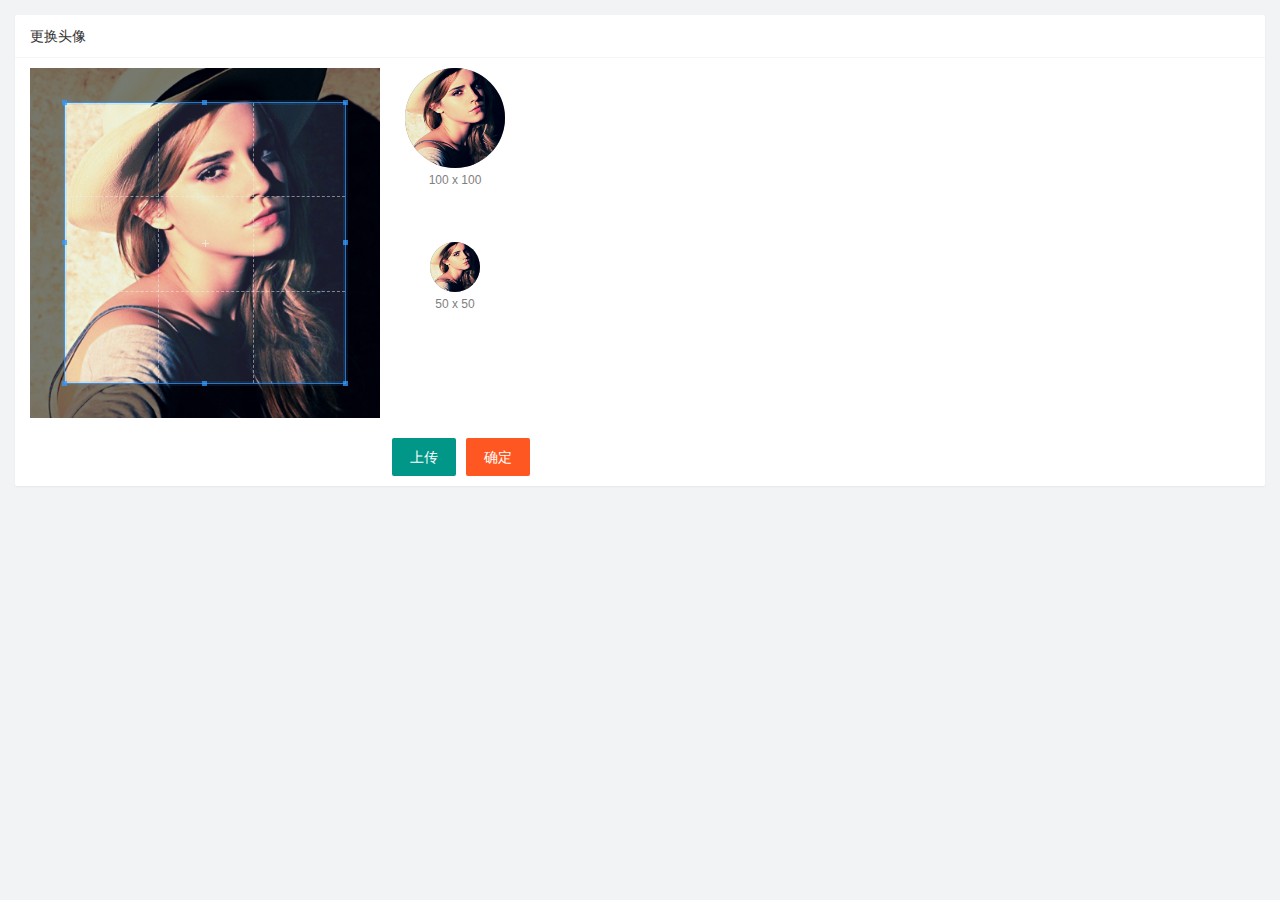
==== commit 6f05497c: "个人中心2次完成" ====
--- a/user/user_avatar.html
+++ b/user/user_avatar.html
@@ -1,56 +1,55 @@
 <!DOCTYPE html>
-<html lang="zh-CN">
+<html lang="en">
+  <head>
+    <meta charset="UTF-8" />
+    <meta name="viewport" content="width=device-width, initial-scale=1.0" />
+    <title>Document</title>
+    <link rel="stylesheet" href="/assets/lib/layui/css/layui.css" />
+    <link rel="stylesheet" href="/assets/lib/cropper/cropper.css" />
+    <link rel="stylesheet" href="/assets/css/user/user_avatar.css" />
+  </head>
+  <body>
+    <!-- 卡片区域 -->
+    <div class="layui-card">
+      <div class="layui-card-header">更换头像</div>
+      <div class="layui-card-body">
+        <!-- 第一行的图片裁剪和预览区域 -->
+        <div class="row1">
+          <!-- 图片裁剪区域 -->
+          <div class="cropper-box">
+            <!-- 这个 img 标签很重要，将来会把它初始化为裁剪区域 -->
+            <img id="image" src="/assets/images/sample.jpg" />
+          </div>
+          <!-- 图片的预览区域 -->
+          <div class="preview-box">
+            <div>
+              <!-- 宽高为 100px 的预览区域 -->
+              <div class="img-preview w100"></div>
+              <p class="size">100 x 100</p>
+            </div>
+            <div>
+              <!-- 宽高为 50px 的预览区域 -->
+              <div class="img-preview w50"></div>
+              <p class="size">50 x 50</p>
+            </div>
+          </div>
+        </div>
 
-<head>
-    <meta charset="UTF-8">
-    <meta name="viewport" content="width=device-width, initial-scale=1.0">
-    <title>Document</title>
-    <link rel="stylesheet" href="/assets/lib/cropper/cropper.css" />
-    <link rel="stylesheet" href="/assets/lib/layui/css/layui.css">
-    <link rel="stylesheet" href="/assets/css/user/user_avatar.css">
-</head>
+        <!-- 第二行的按钮区域 -->
+        <div class="row2">
+          <!-- 通过 accept 属性，可以指定，允许用户选择什么类型的文件 -->
+          <input type="file" id="file" accept="image/png,image/jpeg" />
+          <button type="button" class="layui-btn" id="btnChooseImage">上传</button>
+          <button type="button" class="layui-btn layui-btn-danger" id="btnUpload">确定</button>
+        </div>
+      </div>
+    </div>
 
-<body>
-    <div class="layui-card">
-        <div class="layui-card-header">更换头像</div>
-        <div class="layui-card-body">
-            <!-- 第一行的图片裁剪和预览区域 -->
-            <div class="row1">
-                <!-- 图片裁剪区域 -->
-                <div class="cropper-box">
-                    <!-- 这个 img 标签很重要，将来会把它初始化为裁剪区域 -->
-                    <img id="image" src="newImgURL" />
-                </div>
-                <!-- 图片的预览区域 -->
-                <div class="preview-box">
-                    <div>
-                        <!-- 宽高为 100px 的预览区域 -->
-                        <div class="img-preview w100"></div>
-                        <p class="size">100 x 100</p>
-                    </div>
-                    <div>
-                        <!-- 宽高为 50px 的预览区域 -->
-                        <div class="img-preview w50"></div>
-                        <p class="size">50 x 50</p>
-                    </div>
-                </div>
-            </div>
-
-            <!-- 第二行的按钮区域 -->
-            <div class="row2">
-                <!--  -->
-                <input type="file" id='file' accept="image/png,image/jpeg">
-                <button id="btnChooseImage" type="button" class="layui-btn">上传</button>
-                <button id="btnUpload" type="button" class="layui-btn layui-btn-danger">确定</button>
-            </div>
-        </div>
-    </div>
-</body>
-<script src="/assets/lib/layui/layui.all.js"></script>
-<script src="/assets/lib/jquery.js"></script>
-<script src="/assets/lib/cropper/Cropper.js"></script>
-<script src="/assets/lib/cropper/jquery-cropper.js"></script>
-<script src="/assets/js/baseAPI.js"></script>
-<script src="/assets/js/user/user_avatar.js"></script>
-
-</html>+    <script src="/assets/lib/layui/layui.all.js"></script>
+    <script src="/assets/lib/jquery.js"></script>
+    <script src="/assets/lib/cropper/Cropper.js"></script>
+    <script src="/assets/lib/cropper/jquery-cropper.js"></script>
+    <script src="/assets/js/baseAPI.js"></script>
+    <script src="/assets/js/user/user_avatar.js"></script>
+  </body>
+</html>
--- a/assets/css/user/user_avatar.css
+++ b/assets/css/user/user_avatar.css
@@ -5,8 +5,8 @@
 }
 
 body {
+    padding: 15px;
     background-color: #f2f3f5;
-    padding: 15px;
 }
 
 
@@ -86,4 +86,8 @@
 .img-preview {
     overflow: hidden;
     border-radius: 50%;
+}
+
+#file {
+    display: none;
 }